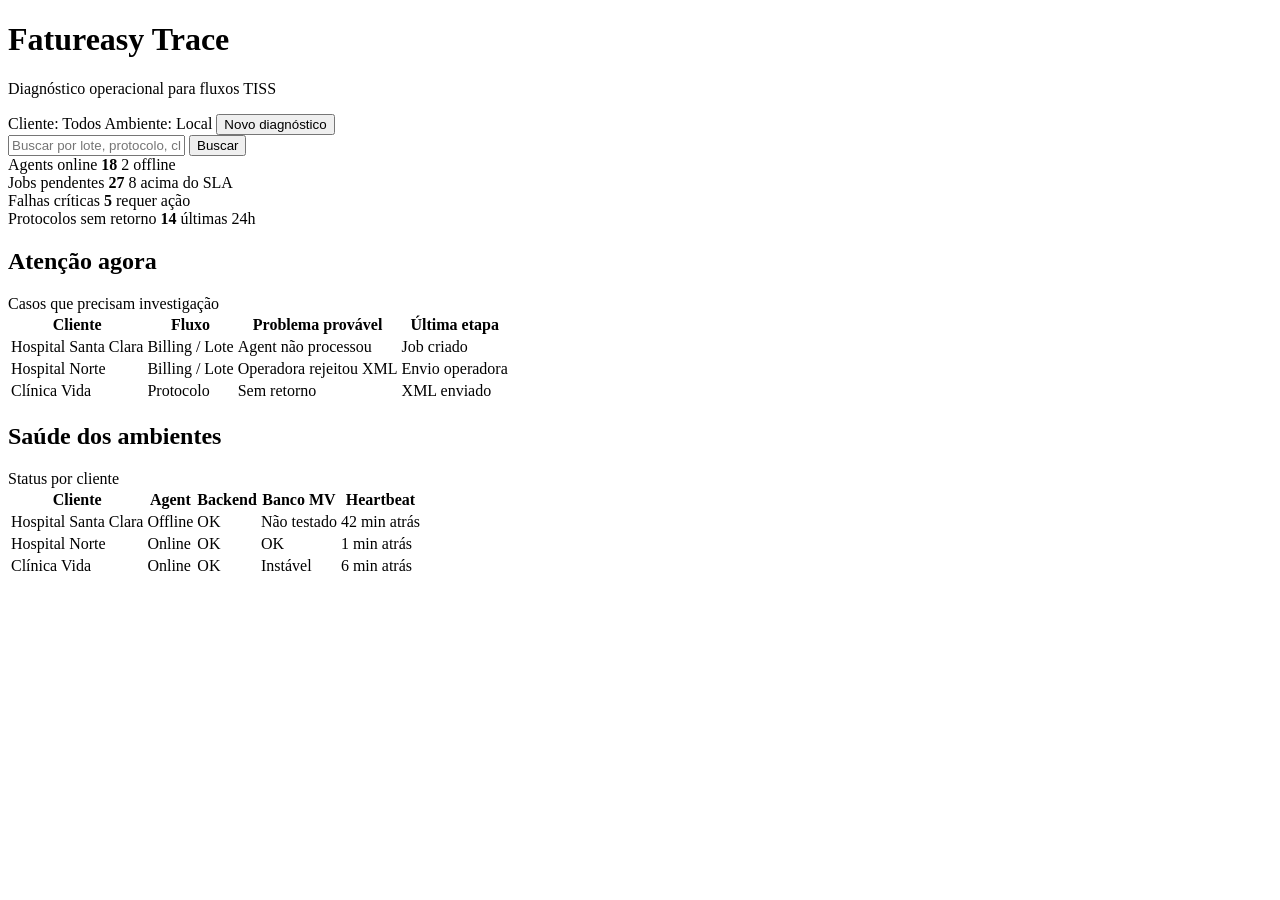
==== trace-app/src/main/resources/templates/home/index.html @ 86fc2527 "feat(app): add initial home dashboard" ====
<!doctype html>
<html lang="pt-BR">
<head>
    <meta charset="UTF-8">
    <title>Fatureasy Trace</title>
    <link rel="stylesheet" href="/css/app.css">
</head>
<body>
<div class="page">
    <header class="header">
        <div class="header-title">
            <h1>Fatureasy Trace</h1>
            <p>Diagnóstico operacional para fluxos TISS</p>
        </div>

        <div class="header-actions">
            <span class="context-pill">Cliente: Todos</span>
            <span class="context-pill">Ambiente: Local</span>
            <button class="primary-button">Novo diagnóstico</button>
        </div>
    </header>

    <main class="content">
        <section class="search-panel">
            <input
                    class="search-input"
                    type="text"
                    placeholder="Buscar por lote, protocolo, cliente, operadora ou job..."
            >
            <button class="primary-button">Buscar</button>
        </section>

        <section class="summary-grid">
            <article class="summary-card">
                <span class="summary-label">Agents online</span>
                <strong class="summary-value">18</strong>
                <span class="summary-note">2 offline</span>
            </article>

            <article class="summary-card">
                <span class="summary-label">Jobs pendentes</span>
                <strong class="summary-value">27</strong>
                <span class="summary-note">8 acima do SLA</span>
            </article>

            <article class="summary-card danger">
                <span class="summary-label">Falhas críticas</span>
                <strong class="summary-value">5</strong>
                <span class="summary-note">requer ação</span>
            </article>

            <article class="summary-card warning">
                <span class="summary-label">Protocolos sem retorno</span>
                <strong class="summary-value">14</strong>
                <span class="summary-note">últimas 24h</span>
            </article>
        </section>

        <section class="dashboard-grid">
            <section class="panel">
                <div class="panel-header">
                    <h2>Atenção agora</h2>
                    <span>Casos que precisam investigação</span>
                </div>

                <table class="data-table">
                    <thead>
                    <tr>
                        <th>Cliente</th>
                        <th>Fluxo</th>
                        <th>Problema provável</th>
                        <th>Última etapa</th>
                    </tr>
                    </thead>
                    <tbody>
                    <tr>
                        <td>Hospital Santa Clara</td>
                        <td>Billing / Lote</td>
                        <td><span class="status danger">Agent não processou</span></td>
                        <td>Job criado</td>
                    </tr>
                    <tr>
                        <td>Hospital Norte</td>
                        <td>Billing / Lote</td>
                        <td><span class="status warning">Operadora rejeitou XML</span></td>
                        <td>Envio operadora</td>
                    </tr>
                    <tr>
                        <td>Clínica Vida</td>
                        <td>Protocolo</td>
                        <td><span class="status neutral">Sem retorno</span></td>
                        <td>XML enviado</td>
                    </tr>
                    </tbody>
                </table>
            </section>

            <section class="panel">
                <div class="panel-header">
                    <h2>Saúde dos ambientes</h2>
                    <span>Status por cliente</span>
                </div>

                <table class="data-table compact">
                    <thead>
                    <tr>
                        <th>Cliente</th>
                        <th>Agent</th>
                        <th>Backend</th>
                        <th>Banco MV</th>
                        <th>Heartbeat</th>
                    </tr>
                    </thead>
                    <tbody>
                    <tr>
                        <td>Hospital Santa Clara</td>
                        <td><span class="status danger">Offline</span></td>
                        <td><span class="status success">OK</span></td>
                        <td><span class="status neutral">Não testado</span></td>
                        <td>42 min atrás</td>
                    </tr>
                    <tr>
                        <td>Hospital Norte</td>
                        <td><span class="status success">Online</span></td>
                        <td><span class="status success">OK</span></td>
                        <td><span class="status success">OK</span></td>
                        <td>1 min atrás</td>
                    </tr>
                    <tr>
                        <td>Clínica Vida</td>
                        <td><span class="status success">Online</span></td>
                        <td><span class="status success">OK</span></td>
                        <td><span class="status warning">Instável</span></td>
                        <td>6 min atrás</td>
                    </tr>
                    </tbody>
                </table>
            </section>
        </section>
    </main>
</div>
</body>
</html>
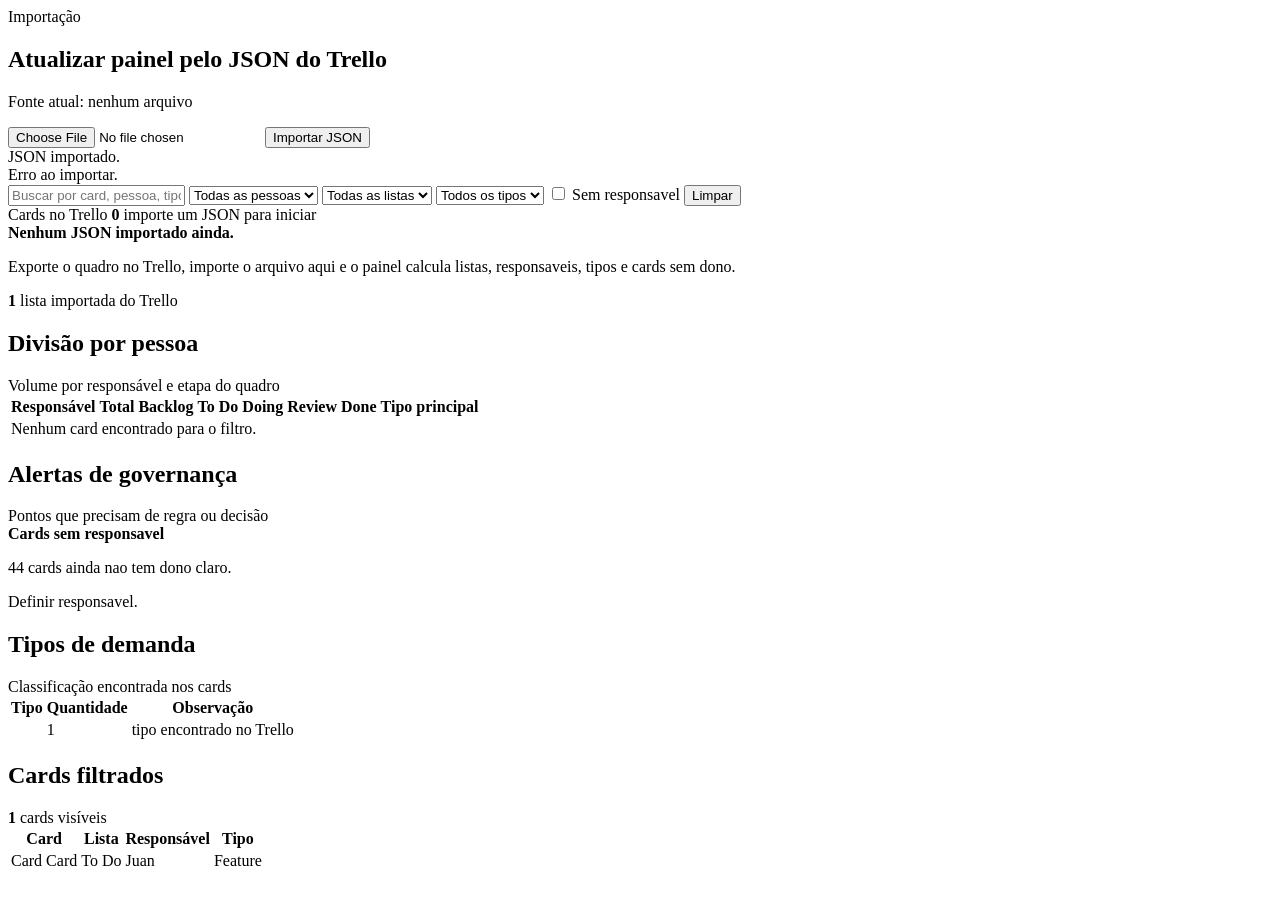
==== commit b52df0f1: "feat(dashboard): add trello json governance panel" ====
--- a/trace-app/src/main/resources/templates/home/index.html
+++ b/trace-app/src/main/resources/templates/home/index.html
@@ -1,143 +1,465 @@
 <!doctype html>
-<html lang="pt-BR">
+<html lang="pt-BR"
+      xmlns:th="http://www.thymeleaf.org"
+      th:replace="~{layout/app :: app('Fatureasy Trace', 'home', ~{::pageStyles}, ~{::content})}">
 <head>
-    <meta charset="UTF-8">
-    <title>Fatureasy Trace</title>
-    <link rel="stylesheet" href="/css/app.css">
+    <th:block th:fragment="pageStyles">
+        <link rel="stylesheet" href="/css/home.css" th:href="@{/css/home.css}">
+    </th:block>
 </head>
 <body>
-<div class="page">
-    <header class="header">
-        <div class="header-title">
-            <h1>Fatureasy Trace</h1>
-            <p>Diagnóstico operacional para fluxos TISS</p>
+<th:block th:fragment="content">
+    <section class="import-panel">
+        <div>
+            <span class="section-kicker">Importa&ccedil;&atilde;o</span>
+            <h2>Atualizar painel pelo JSON do Trello</h2>
+            <p th:text="|Fonte atual: ${dashboard.sourceFile} - ${dashboard.importedAt}|">Fonte atual: nenhum arquivo</p>
         </div>
 
-        <div class="header-actions">
-            <span class="context-pill">Cliente: Todos</span>
-            <span class="context-pill">Ambiente: Local</span>
-            <button class="primary-button">Novo diagnóstico</button>
-        </div>
-    </header>
-
-    <main class="content">
-        <section class="search-panel">
-            <input
-                    class="search-input"
-                    type="text"
-                    placeholder="Buscar por lote, protocolo, cliente, operadora ou job..."
-            >
-            <button class="primary-button">Buscar</button>
+        <form class="import-form" method="post" enctype="multipart/form-data" th:action="@{/dashboard/import}">
+            <input class="file-input" type="file" name="file" accept=".json,application/json" required>
+            <button class="primary-button" type="submit">Importar JSON</button>
+        </form>
+    </section>
+
+    <div class="message success-message" th:if="${importMessage}" th:text="${importMessage}">JSON importado.</div>
+    <div class="message error-message" th:if="${importError}" th:text="${importError}">Erro ao importar.</div>
+
+    <section class="search-panel">
+        <input
+                id="cardSearch"
+                class="search-input"
+                type="text"
+                placeholder="Buscar por card, pessoa, tipo, lista ou etiqueta..."
+        >
+        <select id="personFilter" class="filter-input">
+            <option value="">Todas as pessoas</option>
+            <option th:each="person : ${dashboard.personFilters}" th:value="${person}" th:text="${person}">Juan</option>
+        </select>
+        <select id="listFilter" class="filter-input">
+            <option value="">Todas as listas</option>
+            <option th:each="list : ${dashboard.listFilters}" th:value="${list}" th:text="${list}">To Do</option>
+        </select>
+        <select id="typeFilter" class="filter-input">
+            <option value="">Todos os tipos</option>
+            <option th:each="type : ${dashboard.typeFilters}" th:value="${type}" th:text="${type}">Feature</option>
+        </select>
+        <label class="checkbox-filter">
+            <input id="withoutOwnerFilter" type="checkbox">
+            Sem responsavel
+        </label>
+        <button id="clearFilters" class="secondary-button" type="button">Limpar</button>
+    </section>
+
+    <section class="summary-grid">
+        <article class="summary-card"
+                 th:each="card : ${dashboard.summaryCards}"
+                 th:attr="data-summary=${card.label}"
+                 th:classappend="${card.severity}">
+            <span class="summary-label" th:text="${card.label}">Cards no Trello</span>
+            <strong class="summary-value" th:text="${card.value}">0</strong>
+            <span class="summary-note" th:text="${card.note}">importe um JSON para iniciar</span>
+        </article>
+    </section>
+
+    <section class="empty-state" th:if="${!dashboard.imported}">
+        <strong>Nenhum JSON importado ainda.</strong>
+        <p>Exporte o quadro no Trello, importe o arquivo aqui e o painel calcula listas, responsaveis, tipos e cards sem dono.</p>
+    </section>
+
+    <section id="workflowGrid" class="workflow-grid" th:if="${dashboard.imported}">
+        <article class="workflow-card"
+                 th:each="column : ${dashboard.workflowColumns}"
+                 th:attr="data-list=${column.name}"
+                 th:classappend="${column.severity}">
+            <span class="workflow-title" th:text="${column.name}">To Do</span>
+            <strong th:text="${column.total}">25</strong>
+            <span th:text="${column.note}">selecionado para trabalho</span>
+        </article>
+    </section>
+
+    <section class="dashboard-grid" th:if="${dashboard.imported}">
+        <section class="panel">
+            <div class="panel-header">
+                <h2>Divis&atilde;o por pessoa</h2>
+                <span>Volume por respons&aacute;vel e etapa do quadro</span>
+            </div>
+
+            <table class="data-table">
+                <thead>
+                <tr>
+                    <th>Respons&aacute;vel</th>
+                    <th>Total</th>
+                    <th>Backlog</th>
+                    <th>To Do</th>
+                    <th>Doing</th>
+                    <th>Review</th>
+                    <th>Done</th>
+                    <th>Tipo principal</th>
+                </tr>
+                </thead>
+                <tbody id="personWorkloadBody">
+                <tr th:each="person : ${dashboard.personWorkloads}">
+                    <td th:text="${person.name}">Juan</td>
+                    <td th:text="${person.total}">10</td>
+                    <td th:text="${person.backlog}">2</td>
+                    <td th:text="${person.todo}">2</td>
+                    <td th:text="${person.doing}">1</td>
+                    <td th:text="${person.review}">0</td>
+                    <td th:text="${person.done}">7</td>
+                    <td th:text="${person.mainType}">Feature</td>
+                </tr>
+                </tbody>
+            </table>
         </section>
 
-        <section class="summary-grid">
-            <article class="summary-card">
-                <span class="summary-label">Agents online</span>
-                <strong class="summary-value">18</strong>
-                <span class="summary-note">2 offline</span>
-            </article>
-
-            <article class="summary-card">
-                <span class="summary-label">Jobs pendentes</span>
-                <strong class="summary-value">27</strong>
-                <span class="summary-note">8 acima do SLA</span>
-            </article>
-
-            <article class="summary-card danger">
-                <span class="summary-label">Falhas críticas</span>
-                <strong class="summary-value">5</strong>
-                <span class="summary-note">requer ação</span>
-            </article>
-
-            <article class="summary-card warning">
-                <span class="summary-label">Protocolos sem retorno</span>
-                <strong class="summary-value">14</strong>
-                <span class="summary-note">últimas 24h</span>
-            </article>
+        <section class="panel">
+            <div class="panel-header">
+                <h2>Alertas de governan&ccedil;a</h2>
+                <span>Pontos que precisam de regra ou decis&atilde;o</span>
+            </div>
+
+            <div class="alert-list">
+                <article class="alert-item"
+                         th:each="alert : ${dashboard.governanceAlerts}"
+                         th:classappend="${alert.severity}">
+                    <div>
+                        <strong th:text="${alert.title}">Cards sem responsavel</strong>
+                        <p th:text="${alert.description}">44 cards ainda nao tem dono claro.</p>
+                    </div>
+                    <span th:text="${alert.action}">Definir responsavel.</span>
+                </article>
+            </div>
         </section>
-
-        <section class="dashboard-grid">
-            <section class="panel">
-                <div class="panel-header">
-                    <h2>Atenção agora</h2>
-                    <span>Casos que precisam investigação</span>
-                </div>
-
-                <table class="data-table">
+    </section>
+
+    <section class="dashboard-grid secondary" th:if="${dashboard.imported}">
+        <section class="panel">
+            <div class="panel-header">
+                <h2>Tipos de demanda</h2>
+                <span>Classifica&ccedil;&atilde;o encontrada nos cards</span>
+            </div>
+
+            <table class="data-table compact">
+                <thead>
+                <tr>
+                    <th>Tipo</th>
+                    <th>Quantidade</th>
+                    <th>Observa&ccedil;&atilde;o</th>
+                </tr>
+                </thead>
+                <tbody id="typeCountBody">
+                <tr th:each="type : ${dashboard.cardTypeCounts}">
+                    <td th:text="${type.name}">Feature</td>
+                    <td th:text="${type.total}">208</td>
+                    <td th:text="${type.note}">tipo encontrado no Trello</td>
+                </tr>
+                </tbody>
+            </table>
+        </section>
+
+        <section class="panel">
+            <div class="panel-header">
+                <h2>Cards filtrados</h2>
+                <span><strong id="visibleCards" th:text="${#lists.size(dashboard.cardRows)}">0</strong> cards vis&iacute;veis</span>
+            </div>
+
+            <div class="card-table-wrapper">
+                <table class="data-table compact">
                     <thead>
                     <tr>
-                        <th>Cliente</th>
-                        <th>Fluxo</th>
-                        <th>Problema provável</th>
-                        <th>Última etapa</th>
+                        <th>Card</th>
+                        <th>Lista</th>
+                        <th>Respons&aacute;vel</th>
+                        <th>Tipo</th>
                     </tr>
                     </thead>
                     <tbody>
-                    <tr>
-                        <td>Hospital Santa Clara</td>
-                        <td>Billing / Lote</td>
-                        <td><span class="status danger">Agent não processou</span></td>
-                        <td>Job criado</td>
-                    </tr>
-                    <tr>
-                        <td>Hospital Norte</td>
-                        <td>Billing / Lote</td>
-                        <td><span class="status warning">Operadora rejeitou XML</span></td>
-                        <td>Envio operadora</td>
-                    </tr>
-                    <tr>
-                        <td>Clínica Vida</td>
-                        <td>Protocolo</td>
-                        <td><span class="status neutral">Sem retorno</span></td>
-                        <td>XML enviado</td>
+                    <tr class="card-row"
+                        th:each="card : ${dashboard.cardRows}"
+                        th:attr="data-search=${#strings.toLowerCase(card.name + ' ' + card.members + ' ' + card.type + ' ' + card.listName + ' ' + card.labels)},data-person=${card.members},data-list=${card.listName},data-type=${card.type},data-without-owner=${card.withoutOwner}">
+                        <td>
+                            <a th:if="${!#strings.isEmpty(card.url)}" th:href="${card.url}" th:text="${card.name}" target="_blank">Card</a>
+                            <span th:if="${#strings.isEmpty(card.url)}" th:text="${card.name}">Card</span>
+                        </td>
+                        <td th:text="${card.listName}">To Do</td>
+                        <td th:text="${card.members}">Juan</td>
+                        <td th:text="${card.type}">Feature</td>
                     </tr>
                     </tbody>
                 </table>
-            </section>
-
-            <section class="panel">
-                <div class="panel-header">
-                    <h2>Saúde dos ambientes</h2>
-                    <span>Status por cliente</span>
-                </div>
-
-                <table class="data-table compact">
-                    <thead>
+            </div>
+        </section>
+    </section>
+
+    <script>
+        const searchInput = document.getElementById('cardSearch');
+        const personFilter = document.getElementById('personFilter');
+        const listFilter = document.getElementById('listFilter');
+        const typeFilter = document.getElementById('typeFilter');
+        const withoutOwnerFilter = document.getElementById('withoutOwnerFilter');
+        const clearFilters = document.getElementById('clearFilters');
+        const visibleCards = document.getElementById('visibleCards');
+        const workflowGrid = document.getElementById('workflowGrid');
+        const personWorkloadBody = document.getElementById('personWorkloadBody');
+        const typeCountBody = document.getElementById('typeCountBody');
+        const summaryCards = Array.from(document.querySelectorAll('[data-summary]'));
+        const listOrder = Array.from(document.querySelectorAll('.workflow-card')).map(card => card.dataset.list);
+        const rows = Array.from(document.querySelectorAll('.card-row'));
+
+        function normalize(value) {
+            return (value || '').toLowerCase().normalize('NFD').replace(/[\u0300-\u036f]/g, '');
+        }
+
+        function splitMembers(value) {
+            return (value || '')
+                .split(',')
+                .map(member => member.trim())
+                .filter(member => member.length > 0);
+        }
+
+        function listGroup(listName) {
+            const value = normalize(listName);
+
+            if (value.includes('backlog')) {
+                return 'backlog';
+            }
+
+            if (value.includes('to do') || value.includes('todo')) {
+                return 'todo';
+            }
+
+            if (value.includes('doing')) {
+                return 'doing';
+            }
+
+            if (value.includes('review')) {
+                return 'review';
+            }
+
+            if (value.includes('done')) {
+                return 'done';
+            }
+
+            return 'other';
+        }
+
+        function workflowNote(listName) {
+            const group = listGroup(listName);
+
+            if (group === 'backlog') {
+                return 'entrada ainda nao priorizada';
+            }
+
+            if (group === 'todo') {
+                return 'selecionado para trabalho';
+            }
+
+            if (group === 'doing') {
+                return 'em execucao agora';
+            }
+
+            if (group === 'review') {
+                return 'aguardando validacao';
+            }
+
+            if (group === 'done') {
+                return 'entregas concluidas';
+            }
+
+            return 'lista importada do Trello';
+        }
+
+        function severityForList(listName) {
+            const group = listGroup(listName);
+
+            if (group === 'doing') {
+                return 'warning';
+            }
+
+            if (group === 'done') {
+                return 'success';
+            }
+
+            return 'neutral';
+        }
+
+        function updateSummary(label, value, note, severity) {
+            const card = summaryCards.find(item => item.dataset.summary === label);
+
+            if (!card) {
+                return;
+            }
+
+            card.className = 'summary-card' + (severity ? ' ' + severity : '');
+            card.querySelector('.summary-value').textContent = value;
+            card.querySelector('.summary-note').textContent = note;
+        }
+
+        function renderWorkflow(filteredRows) {
+            if (!workflowGrid) {
+                return;
+            }
+
+            const counts = new Map();
+            filteredRows.forEach(row => counts.set(row.dataset.list, (counts.get(row.dataset.list) || 0) + 1));
+
+            const names = [...listOrder, ...Array.from(counts.keys()).filter(name => !listOrder.includes(name))];
+            workflowGrid.innerHTML = names
+                .filter(name => counts.has(name))
+                .map(name => `
+                    <article class="workflow-card ${severityForList(name)}" data-list="${escapeHtml(name)}">
+                        <span class="workflow-title">${escapeHtml(name)}</span>
+                        <strong>${counts.get(name)}</strong>
+                        <span>${workflowNote(name)}</span>
+                    </article>
+                `)
+                .join('');
+        }
+
+        function renderPeople(filteredRows) {
+            if (!personWorkloadBody) {
+                return;
+            }
+
+            const people = new Map();
+
+            filteredRows.forEach(row => {
+                splitMembers(row.dataset.person).forEach(member => {
+                    if (!people.has(member)) {
+                        people.set(member, { total: 0, backlog: 0, todo: 0, doing: 0, review: 0, done: 0, types: new Map() });
+                    }
+
+                    const person = people.get(member);
+                    const group = listGroup(row.dataset.list);
+                    person.total++;
+                    person.types.set(row.dataset.type, (person.types.get(row.dataset.type) || 0) + 1);
+
+                    if (group !== 'other') {
+                        person[group]++;
+                    }
+                });
+            });
+
+            const rowsHtml = Array.from(people.entries())
+                .sort((left, right) => right[1].total - left[1].total || left[0].localeCompare(right[0]))
+                .map(([name, person]) => `
                     <tr>
-                        <th>Cliente</th>
-                        <th>Agent</th>
-                        <th>Backend</th>
-                        <th>Banco MV</th>
-                        <th>Heartbeat</th>
+                        <td>${escapeHtml(name)}</td>
+                        <td>${person.total}</td>
+                        <td>${person.backlog}</td>
+                        <td>${person.todo}</td>
+                        <td>${person.doing}</td>
+                        <td>${person.review}</td>
+                        <td>${person.done}</td>
+                        <td>${escapeHtml(mainType(person.types))}</td>
                     </tr>
-                    </thead>
-                    <tbody>
+                `)
+                .join('');
+
+            personWorkloadBody.innerHTML = rowsHtml || '<tr><td colspan="8">Nenhum card encontrado para o filtro.</td></tr>';
+        }
+
+        function renderTypes(filteredRows) {
+            if (!typeCountBody) {
+                return;
+            }
+
+            const types = new Map();
+            filteredRows.forEach(row => types.set(row.dataset.type, (types.get(row.dataset.type) || 0) + 1));
+
+            const rowsHtml = Array.from(types.entries())
+                .sort((left, right) => right[1] - left[1] || left[0].localeCompare(right[0]))
+                .map(([type, total]) => `
                     <tr>
-                        <td>Hospital Santa Clara</td>
-                        <td><span class="status danger">Offline</span></td>
-                        <td><span class="status success">OK</span></td>
-                        <td><span class="status neutral">Não testado</span></td>
-                        <td>42 min atrás</td>
+                        <td>${escapeHtml(type)}</td>
+                        <td>${total}</td>
+                        <td>${type === 'Outro' ? 'sem etiqueta de tipo no card' : 'tipo encontrado no Trello'}</td>
                     </tr>
-                    <tr>
-                        <td>Hospital Norte</td>
-                        <td><span class="status success">Online</span></td>
-                        <td><span class="status success">OK</span></td>
-                        <td><span class="status success">OK</span></td>
-                        <td>1 min atrás</td>
-                    </tr>
-                    <tr>
-                        <td>Clínica Vida</td>
-                        <td><span class="status success">Online</span></td>
-                        <td><span class="status success">OK</span></td>
-                        <td><span class="status warning">Instável</span></td>
-                        <td>6 min atrás</td>
-                    </tr>
-                    </tbody>
-                </table>
-            </section>
-        </section>
-    </main>
-</div>
+                `)
+                .join('');
+
+            typeCountBody.innerHTML = rowsHtml || '<tr><td colspan="3">Nenhum tipo encontrado para o filtro.</td></tr>';
+        }
+
+        function mainType(types) {
+            let selected = 'Sem tipo';
+            let selectedTotal = -1;
+
+            types.forEach((total, type) => {
+                if (total > selectedTotal || (total === selectedTotal && type.localeCompare(selected) < 0)) {
+                    selected = type;
+                    selectedTotal = total;
+                }
+            });
+
+            return selected;
+        }
+
+        function escapeHtml(value) {
+            return (value || '').replace(/[&<>"']/g, character => ({
+                '&': '&amp;',
+                '<': '&lt;',
+                '>': '&gt;',
+                '"': '&quot;',
+                "'": '&#039;'
+            }[character]));
+        }
+
+        function applyFilters() {
+            const search = normalize(searchInput.value);
+            const person = personFilter.value;
+            const list = listFilter.value;
+            const type = typeFilter.value;
+            const onlyWithoutOwner = withoutOwnerFilter.checked;
+            let visible = 0;
+            const filteredRows = [];
+
+            rows.forEach(row => {
+                const matchesSearch = !search || normalize(row.dataset.search).includes(search);
+                const matchesPerson = !person || row.dataset.person.includes(person);
+                const matchesList = !list || row.dataset.list === list;
+                const matchesType = !type || row.dataset.type === type;
+                const matchesOwner = !onlyWithoutOwner || row.dataset.withoutOwner === 'true';
+                const show = matchesSearch && matchesPerson && matchesList && matchesType && matchesOwner;
+
+                row.hidden = !show;
+                if (show) {
+                    visible++;
+                    filteredRows.push(row);
+                }
+            });
+
+            if (visibleCards) {
+                visibleCards.textContent = visible;
+            }
+
+            updateSummary('Cards no Trello', visible, 'cards visiveis no filtro', '');
+            updateSummary('Em andamento', filteredRows.filter(row => listGroup(row.dataset.list) === 'doing').length, 'cards em Doing', 'warning');
+            const withoutOwner = filteredRows.filter(row => row.dataset.withoutOwner === 'true').length;
+            updateSummary('Sem responsavel', withoutOwner, 'precisam de triagem', withoutOwner > 0 ? 'danger' : 'success');
+            updateSummary('Entregues', filteredRows.filter(row => listGroup(row.dataset.list) === 'done').length, 'cards em listas Done', 'success');
+            renderWorkflow(filteredRows);
+            renderPeople(filteredRows);
+            renderTypes(filteredRows);
+        }
+
+        [searchInput, personFilter, listFilter, typeFilter, withoutOwnerFilter].forEach(input => {
+            input.addEventListener('input', applyFilters);
+            input.addEventListener('change', applyFilters);
+        });
+
+        clearFilters.addEventListener('click', () => {
+            searchInput.value = '';
+            personFilter.value = '';
+            listFilter.value = '';
+            typeFilter.value = '';
+            withoutOwnerFilter.checked = false;
+            applyFilters();
+        });
+
+        applyFilters();
+    </script>
+</th:block>
 </body>
 </html>
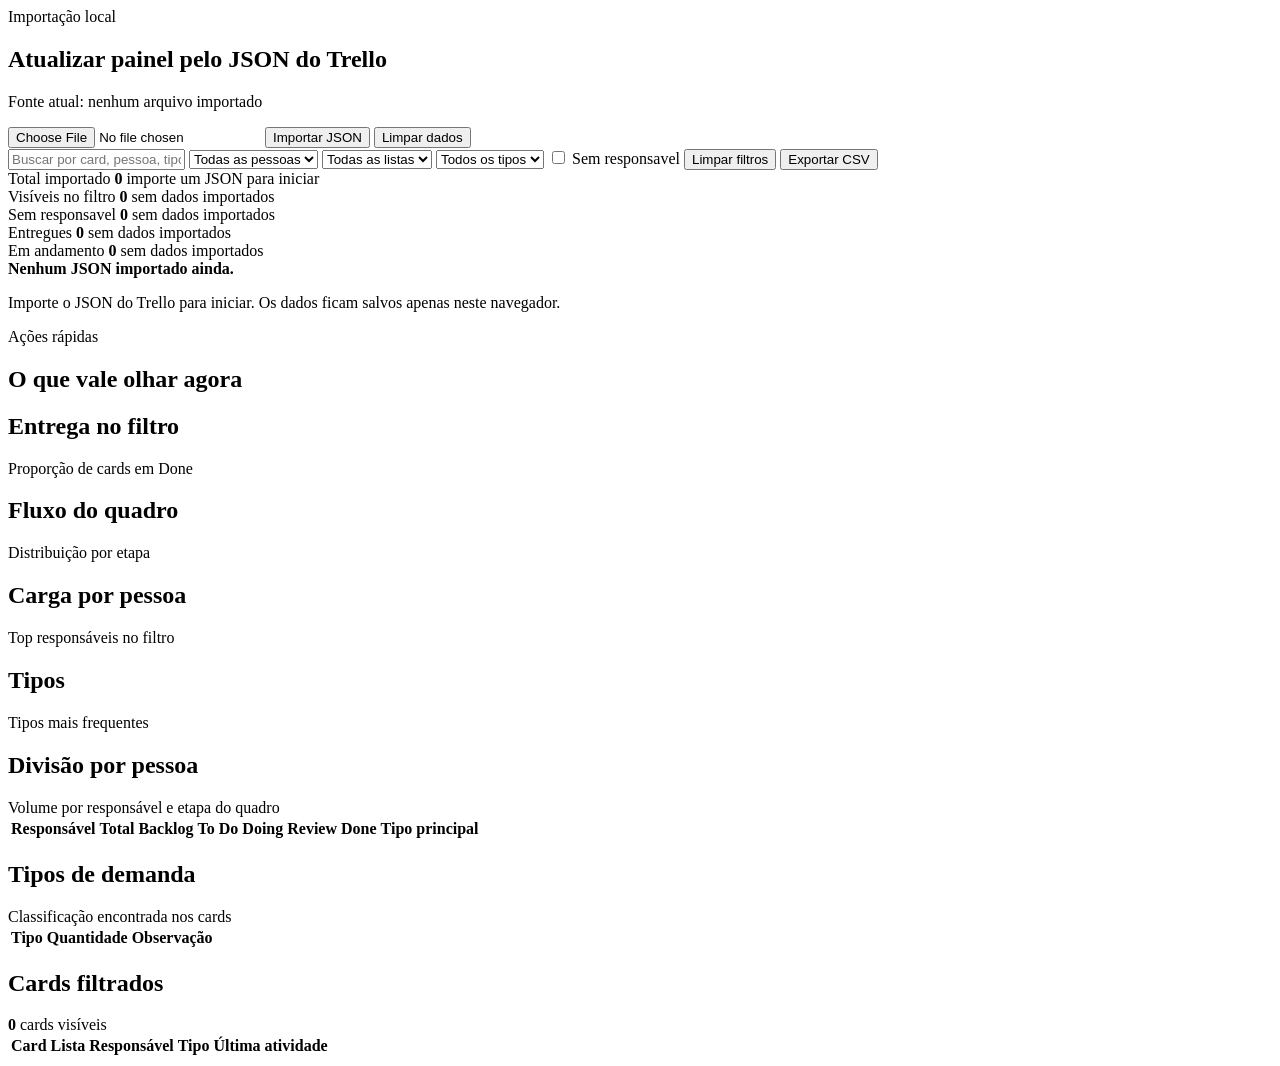
==== commit b9c4d1e4: "feat(dashboard): add Trello governance dashboard" ====
--- a/trace-app/src/main/resources/templates/home/index.html
+++ b/trace-app/src/main/resources/templates/home/index.html
@@ -11,19 +11,19 @@
 <th:block th:fragment="content">
     <section class="import-panel">
         <div>
-            <span class="section-kicker">Importa&ccedil;&atilde;o</span>
+            <span class="section-kicker">Importa&ccedil;&atilde;o local</span>
             <h2>Atualizar painel pelo JSON do Trello</h2>
-            <p th:text="|Fonte atual: ${dashboard.sourceFile} - ${dashboard.importedAt}|">Fonte atual: nenhum arquivo</p>
+            <p id="sourceInfo">Fonte atual: nenhum arquivo importado</p>
         </div>
 
-        <form class="import-form" method="post" enctype="multipart/form-data" th:action="@{/dashboard/import}">
-            <input class="file-input" type="file" name="file" accept=".json,application/json" required>
+        <form id="importForm" class="import-form">
+            <input id="jsonFile" class="file-input" type="file" accept=".json,application/json" required>
             <button class="primary-button" type="submit">Importar JSON</button>
+            <button id="clearData" class="link-button danger-link" type="button">Limpar dados</button>
         </form>
     </section>
 
-    <div class="message success-message" th:if="${importMessage}" th:text="${importMessage}">JSON importado.</div>
-    <div class="message error-message" th:if="${importError}" th:text="${importError}">Erro ao importar.</div>
+    <div id="importMessage" class="message hidden"></div>
 
     <section class="search-panel">
         <input
@@ -34,134 +34,146 @@
         >
         <select id="personFilter" class="filter-input">
             <option value="">Todas as pessoas</option>
-            <option th:each="person : ${dashboard.personFilters}" th:value="${person}" th:text="${person}">Juan</option>
         </select>
         <select id="listFilter" class="filter-input">
             <option value="">Todas as listas</option>
-            <option th:each="list : ${dashboard.listFilters}" th:value="${list}" th:text="${list}">To Do</option>
         </select>
         <select id="typeFilter" class="filter-input">
             <option value="">Todos os tipos</option>
-            <option th:each="type : ${dashboard.typeFilters}" th:value="${type}" th:text="${type}">Feature</option>
         </select>
         <label class="checkbox-filter">
             <input id="withoutOwnerFilter" type="checkbox">
             Sem responsavel
         </label>
-        <button id="clearFilters" class="secondary-button" type="button">Limpar</button>
+        <button id="clearFilters" class="secondary-button" type="button">Limpar filtros</button>
+        <button id="exportCsv" class="secondary-button" type="button">Exportar CSV</button>
     </section>
 
     <section class="summary-grid">
-        <article class="summary-card"
-                 th:each="card : ${dashboard.summaryCards}"
-                 th:attr="data-summary=${card.label}"
-                 th:classappend="${card.severity}">
-            <span class="summary-label" th:text="${card.label}">Cards no Trello</span>
-            <strong class="summary-value" th:text="${card.value}">0</strong>
-            <span class="summary-note" th:text="${card.note}">importe um JSON para iniciar</span>
+        <article class="summary-card" data-summary="Total importado">
+            <span class="summary-label">Total importado</span>
+            <strong class="summary-value">0</strong>
+            <span class="summary-note">importe um JSON para iniciar</span>
+        </article>
+        <article class="summary-card neutral" data-summary="Visiveis no filtro">
+            <span class="summary-label">Vis&iacute;veis no filtro</span>
+            <strong class="summary-value">0</strong>
+            <span class="summary-note">sem dados importados</span>
+        </article>
+        <article class="summary-card neutral" data-summary="Sem responsavel">
+            <span class="summary-label">Sem responsavel</span>
+            <strong class="summary-value">0</strong>
+            <span class="summary-note">sem dados importados</span>
+        </article>
+        <article class="summary-card neutral" data-summary="Entregues">
+            <span class="summary-label">Entregues</span>
+            <strong class="summary-value">0</strong>
+            <span class="summary-note">sem dados importados</span>
+        </article>
+        <article class="summary-card neutral" data-summary="Em andamento">
+            <span class="summary-label">Em andamento</span>
+            <strong class="summary-value">0</strong>
+            <span class="summary-note">sem dados importados</span>
         </article>
     </section>
 
-    <section class="empty-state" th:if="${!dashboard.imported}">
+    <section id="emptyState" class="empty-state">
         <strong>Nenhum JSON importado ainda.</strong>
-        <p>Exporte o quadro no Trello, importe o arquivo aqui e o painel calcula listas, responsaveis, tipos e cards sem dono.</p>
+        <p>Importe o JSON do Trello para iniciar. Os dados ficam salvos apenas neste navegador.</p>
     </section>
 
-    <section id="workflowGrid" class="workflow-grid" th:if="${dashboard.imported}">
-        <article class="workflow-card"
-                 th:each="column : ${dashboard.workflowColumns}"
-                 th:attr="data-list=${column.name}"
-                 th:classappend="${column.severity}">
-            <span class="workflow-title" th:text="${column.name}">To Do</span>
-            <strong th:text="${column.total}">25</strong>
-            <span th:text="${column.note}">selecionado para trabalho</span>
-        </article>
-    </section>
-
-    <section class="dashboard-grid" th:if="${dashboard.imported}">
-        <section class="panel">
-            <div class="panel-header">
-                <h2>Divis&atilde;o por pessoa</h2>
-                <span>Volume por respons&aacute;vel e etapa do quadro</span>
+    <section id="dashboardContent" class="hidden">
+        <section class="action-panel">
+            <div>
+                <span class="section-kicker">A&ccedil;&otilde;es r&aacute;pidas</span>
+                <h2>O que vale olhar agora</h2>
             </div>
-
-            <table class="data-table">
-                <thead>
-                <tr>
-                    <th>Respons&aacute;vel</th>
-                    <th>Total</th>
-                    <th>Backlog</th>
-                    <th>To Do</th>
-                    <th>Doing</th>
-                    <th>Review</th>
-                    <th>Done</th>
-                    <th>Tipo principal</th>
-                </tr>
-                </thead>
-                <tbody id="personWorkloadBody">
-                <tr th:each="person : ${dashboard.personWorkloads}">
-                    <td th:text="${person.name}">Juan</td>
-                    <td th:text="${person.total}">10</td>
-                    <td th:text="${person.backlog}">2</td>
-                    <td th:text="${person.todo}">2</td>
-                    <td th:text="${person.doing}">1</td>
-                    <td th:text="${person.review}">0</td>
-                    <td th:text="${person.done}">7</td>
-                    <td th:text="${person.mainType}">Feature</td>
-                </tr>
-                </tbody>
-            </table>
+            <div id="actionList" class="quick-action-list"></div>
         </section>
 
-        <section class="panel">
-            <div class="panel-header">
-                <h2>Alertas de governan&ccedil;a</h2>
-                <span>Pontos que precisam de regra ou decis&atilde;o</span>
-            </div>
+        <section id="workflowGrid" class="workflow-grid"></section>
 
-            <div class="alert-list">
-                <article class="alert-item"
-                         th:each="alert : ${dashboard.governanceAlerts}"
-                         th:classappend="${alert.severity}">
-                    <div>
-                        <strong th:text="${alert.title}">Cards sem responsavel</strong>
-                        <p th:text="${alert.description}">44 cards ainda nao tem dono claro.</p>
-                    </div>
-                    <span th:text="${alert.action}">Definir responsavel.</span>
-                </article>
-            </div>
-        </section>
-    </section>
+        <section class="visual-dashboard">
+            <section class="panel chart-panel">
+                <div class="panel-header">
+                    <h2>Entrega no filtro</h2>
+                    <span>Propor&ccedil;&atilde;o de cards em Done</span>
+                </div>
+                <div id="deliveryGauge" class="gauge-area"></div>
+            </section>
 
-    <section class="dashboard-grid secondary" th:if="${dashboard.imported}">
-        <section class="panel">
-            <div class="panel-header">
-                <h2>Tipos de demanda</h2>
-                <span>Classifica&ccedil;&atilde;o encontrada nos cards</span>
-            </div>
+            <section class="panel chart-panel">
+                <div class="panel-header">
+                    <h2>Fluxo do quadro</h2>
+                    <span>Distribui&ccedil;&atilde;o por etapa</span>
+                </div>
+                <div id="stageChart" class="bar-chart"></div>
+            </section>
 
-            <table class="data-table compact">
-                <thead>
-                <tr>
-                    <th>Tipo</th>
-                    <th>Quantidade</th>
-                    <th>Observa&ccedil;&atilde;o</th>
-                </tr>
-                </thead>
-                <tbody id="typeCountBody">
-                <tr th:each="type : ${dashboard.cardTypeCounts}">
-                    <td th:text="${type.name}">Feature</td>
-                    <td th:text="${type.total}">208</td>
-                    <td th:text="${type.note}">tipo encontrado no Trello</td>
-                </tr>
-                </tbody>
-            </table>
+            <section class="panel chart-panel">
+                <div class="panel-header">
+                    <h2>Carga por pessoa</h2>
+                    <span>Top respons&aacute;veis no filtro</span>
+                </div>
+                <div id="peopleChart" class="bar-chart"></div>
+            </section>
+
+            <section class="panel chart-panel">
+                <div class="panel-header">
+                    <h2>Tipos</h2>
+                    <span>Tipos mais frequentes</span>
+                </div>
+                <div id="typeChart" class="type-chart"></div>
+            </section>
         </section>
 
-        <section class="panel">
+        <section class="dashboard-grid">
+            <section class="panel">
+                <div class="panel-header">
+                    <h2>Divis&atilde;o por pessoa</h2>
+                    <span>Volume por respons&aacute;vel e etapa do quadro</span>
+                </div>
+
+                <table class="data-table">
+                    <thead>
+                    <tr>
+                        <th>Respons&aacute;vel</th>
+                        <th>Total</th>
+                        <th>Backlog</th>
+                        <th>To Do</th>
+                        <th>Doing</th>
+                        <th>Review</th>
+                        <th>Done</th>
+                        <th>Tipo principal</th>
+                    </tr>
+                    </thead>
+                    <tbody id="personWorkloadBody"></tbody>
+                </table>
+            </section>
+
+            <section class="panel">
+                <div class="panel-header">
+                    <h2>Tipos de demanda</h2>
+                    <span>Classifica&ccedil;&atilde;o encontrada nos cards</span>
+                </div>
+
+                <table class="data-table compact">
+                    <thead>
+                    <tr>
+                        <th>Tipo</th>
+                        <th>Quantidade</th>
+                        <th>Observa&ccedil;&atilde;o</th>
+                    </tr>
+                    </thead>
+                    <tbody id="typeCountBody"></tbody>
+                </table>
+            </section>
+        </section>
+
+        <section class="panel cards-panel">
             <div class="panel-header">
                 <h2>Cards filtrados</h2>
-                <span><strong id="visibleCards" th:text="${#lists.size(dashboard.cardRows)}">0</strong> cards vis&iacute;veis</span>
+                <span><strong id="visibleCards">0</strong> cards vis&iacute;veis</span>
             </div>
 
             <div class="card-table-wrapper">
@@ -172,294 +184,16 @@
                         <th>Lista</th>
                         <th>Respons&aacute;vel</th>
                         <th>Tipo</th>
+                        <th>&Uacute;ltima atividade</th>
                     </tr>
                     </thead>
-                    <tbody>
-                    <tr class="card-row"
-                        th:each="card : ${dashboard.cardRows}"
-                        th:attr="data-search=${#strings.toLowerCase(card.name + ' ' + card.members + ' ' + card.type + ' ' + card.listName + ' ' + card.labels)},data-person=${card.members},data-list=${card.listName},data-type=${card.type},data-without-owner=${card.withoutOwner}">
-                        <td>
-                            <a th:if="${!#strings.isEmpty(card.url)}" th:href="${card.url}" th:text="${card.name}" target="_blank">Card</a>
-                            <span th:if="${#strings.isEmpty(card.url)}" th:text="${card.name}">Card</span>
-                        </td>
-                        <td th:text="${card.listName}">To Do</td>
-                        <td th:text="${card.members}">Juan</td>
-                        <td th:text="${card.type}">Feature</td>
-                    </tr>
-                    </tbody>
+                    <tbody id="cardRowsBody"></tbody>
                 </table>
             </div>
         </section>
     </section>
 
-    <script>
-        const searchInput = document.getElementById('cardSearch');
-        const personFilter = document.getElementById('personFilter');
-        const listFilter = document.getElementById('listFilter');
-        const typeFilter = document.getElementById('typeFilter');
-        const withoutOwnerFilter = document.getElementById('withoutOwnerFilter');
-        const clearFilters = document.getElementById('clearFilters');
-        const visibleCards = document.getElementById('visibleCards');
-        const workflowGrid = document.getElementById('workflowGrid');
-        const personWorkloadBody = document.getElementById('personWorkloadBody');
-        const typeCountBody = document.getElementById('typeCountBody');
-        const summaryCards = Array.from(document.querySelectorAll('[data-summary]'));
-        const listOrder = Array.from(document.querySelectorAll('.workflow-card')).map(card => card.dataset.list);
-        const rows = Array.from(document.querySelectorAll('.card-row'));
-
-        function normalize(value) {
-            return (value || '').toLowerCase().normalize('NFD').replace(/[\u0300-\u036f]/g, '');
-        }
-
-        function splitMembers(value) {
-            return (value || '')
-                .split(',')
-                .map(member => member.trim())
-                .filter(member => member.length > 0);
-        }
-
-        function listGroup(listName) {
-            const value = normalize(listName);
-
-            if (value.includes('backlog')) {
-                return 'backlog';
-            }
-
-            if (value.includes('to do') || value.includes('todo')) {
-                return 'todo';
-            }
-
-            if (value.includes('doing')) {
-                return 'doing';
-            }
-
-            if (value.includes('review')) {
-                return 'review';
-            }
-
-            if (value.includes('done')) {
-                return 'done';
-            }
-
-            return 'other';
-        }
-
-        function workflowNote(listName) {
-            const group = listGroup(listName);
-
-            if (group === 'backlog') {
-                return 'entrada ainda nao priorizada';
-            }
-
-            if (group === 'todo') {
-                return 'selecionado para trabalho';
-            }
-
-            if (group === 'doing') {
-                return 'em execucao agora';
-            }
-
-            if (group === 'review') {
-                return 'aguardando validacao';
-            }
-
-            if (group === 'done') {
-                return 'entregas concluidas';
-            }
-
-            return 'lista importada do Trello';
-        }
-
-        function severityForList(listName) {
-            const group = listGroup(listName);
-
-            if (group === 'doing') {
-                return 'warning';
-            }
-
-            if (group === 'done') {
-                return 'success';
-            }
-
-            return 'neutral';
-        }
-
-        function updateSummary(label, value, note, severity) {
-            const card = summaryCards.find(item => item.dataset.summary === label);
-
-            if (!card) {
-                return;
-            }
-
-            card.className = 'summary-card' + (severity ? ' ' + severity : '');
-            card.querySelector('.summary-value').textContent = value;
-            card.querySelector('.summary-note').textContent = note;
-        }
-
-        function renderWorkflow(filteredRows) {
-            if (!workflowGrid) {
-                return;
-            }
-
-            const counts = new Map();
-            filteredRows.forEach(row => counts.set(row.dataset.list, (counts.get(row.dataset.list) || 0) + 1));
-
-            const names = [...listOrder, ...Array.from(counts.keys()).filter(name => !listOrder.includes(name))];
-            workflowGrid.innerHTML = names
-                .filter(name => counts.has(name))
-                .map(name => `
-                    <article class="workflow-card ${severityForList(name)}" data-list="${escapeHtml(name)}">
-                        <span class="workflow-title">${escapeHtml(name)}</span>
-                        <strong>${counts.get(name)}</strong>
-                        <span>${workflowNote(name)}</span>
-                    </article>
-                `)
-                .join('');
-        }
-
-        function renderPeople(filteredRows) {
-            if (!personWorkloadBody) {
-                return;
-            }
-
-            const people = new Map();
-
-            filteredRows.forEach(row => {
-                splitMembers(row.dataset.person).forEach(member => {
-                    if (!people.has(member)) {
-                        people.set(member, { total: 0, backlog: 0, todo: 0, doing: 0, review: 0, done: 0, types: new Map() });
-                    }
-
-                    const person = people.get(member);
-                    const group = listGroup(row.dataset.list);
-                    person.total++;
-                    person.types.set(row.dataset.type, (person.types.get(row.dataset.type) || 0) + 1);
-
-                    if (group !== 'other') {
-                        person[group]++;
-                    }
-                });
-            });
-
-            const rowsHtml = Array.from(people.entries())
-                .sort((left, right) => right[1].total - left[1].total || left[0].localeCompare(right[0]))
-                .map(([name, person]) => `
-                    <tr>
-                        <td>${escapeHtml(name)}</td>
-                        <td>${person.total}</td>
-                        <td>${person.backlog}</td>
-                        <td>${person.todo}</td>
-                        <td>${person.doing}</td>
-                        <td>${person.review}</td>
-                        <td>${person.done}</td>
-                        <td>${escapeHtml(mainType(person.types))}</td>
-                    </tr>
-                `)
-                .join('');
-
-            personWorkloadBody.innerHTML = rowsHtml || '<tr><td colspan="8">Nenhum card encontrado para o filtro.</td></tr>';
-        }
-
-        function renderTypes(filteredRows) {
-            if (!typeCountBody) {
-                return;
-            }
-
-            const types = new Map();
-            filteredRows.forEach(row => types.set(row.dataset.type, (types.get(row.dataset.type) || 0) + 1));
-
-            const rowsHtml = Array.from(types.entries())
-                .sort((left, right) => right[1] - left[1] || left[0].localeCompare(right[0]))
-                .map(([type, total]) => `
-                    <tr>
-                        <td>${escapeHtml(type)}</td>
-                        <td>${total}</td>
-                        <td>${type === 'Outro' ? 'sem etiqueta de tipo no card' : 'tipo encontrado no Trello'}</td>
-                    </tr>
-                `)
-                .join('');
-
-            typeCountBody.innerHTML = rowsHtml || '<tr><td colspan="3">Nenhum tipo encontrado para o filtro.</td></tr>';
-        }
-
-        function mainType(types) {
-            let selected = 'Sem tipo';
-            let selectedTotal = -1;
-
-            types.forEach((total, type) => {
-                if (total > selectedTotal || (total === selectedTotal && type.localeCompare(selected) < 0)) {
-                    selected = type;
-                    selectedTotal = total;
-                }
-            });
-
-            return selected;
-        }
-
-        function escapeHtml(value) {
-            return (value || '').replace(/[&<>"']/g, character => ({
-                '&': '&amp;',
-                '<': '&lt;',
-                '>': '&gt;',
-                '"': '&quot;',
-                "'": '&#039;'
-            }[character]));
-        }
-
-        function applyFilters() {
-            const search = normalize(searchInput.value);
-            const person = personFilter.value;
-            const list = listFilter.value;
-            const type = typeFilter.value;
-            const onlyWithoutOwner = withoutOwnerFilter.checked;
-            let visible = 0;
-            const filteredRows = [];
-
-            rows.forEach(row => {
-                const matchesSearch = !search || normalize(row.dataset.search).includes(search);
-                const matchesPerson = !person || row.dataset.person.includes(person);
-                const matchesList = !list || row.dataset.list === list;
-                const matchesType = !type || row.dataset.type === type;
-                const matchesOwner = !onlyWithoutOwner || row.dataset.withoutOwner === 'true';
-                const show = matchesSearch && matchesPerson && matchesList && matchesType && matchesOwner;
-
-                row.hidden = !show;
-                if (show) {
-                    visible++;
-                    filteredRows.push(row);
-                }
-            });
-
-            if (visibleCards) {
-                visibleCards.textContent = visible;
-            }
-
-            updateSummary('Cards no Trello', visible, 'cards visiveis no filtro', '');
-            updateSummary('Em andamento', filteredRows.filter(row => listGroup(row.dataset.list) === 'doing').length, 'cards em Doing', 'warning');
-            const withoutOwner = filteredRows.filter(row => row.dataset.withoutOwner === 'true').length;
-            updateSummary('Sem responsavel', withoutOwner, 'precisam de triagem', withoutOwner > 0 ? 'danger' : 'success');
-            updateSummary('Entregues', filteredRows.filter(row => listGroup(row.dataset.list) === 'done').length, 'cards em listas Done', 'success');
-            renderWorkflow(filteredRows);
-            renderPeople(filteredRows);
-            renderTypes(filteredRows);
-        }
-
-        [searchInput, personFilter, listFilter, typeFilter, withoutOwnerFilter].forEach(input => {
-            input.addEventListener('input', applyFilters);
-            input.addEventListener('change', applyFilters);
-        });
-
-        clearFilters.addEventListener('click', () => {
-            searchInput.value = '';
-            personFilter.value = '';
-            listFilter.value = '';
-            typeFilter.value = '';
-            withoutOwnerFilter.checked = false;
-            applyFilters();
-        });
-
-        applyFilters();
-    </script>
+    <script src="/js/home-dashboard.js" th:src="@{/js/home-dashboard.js}" defer></script>
 </th:block>
 </body>
 </html>
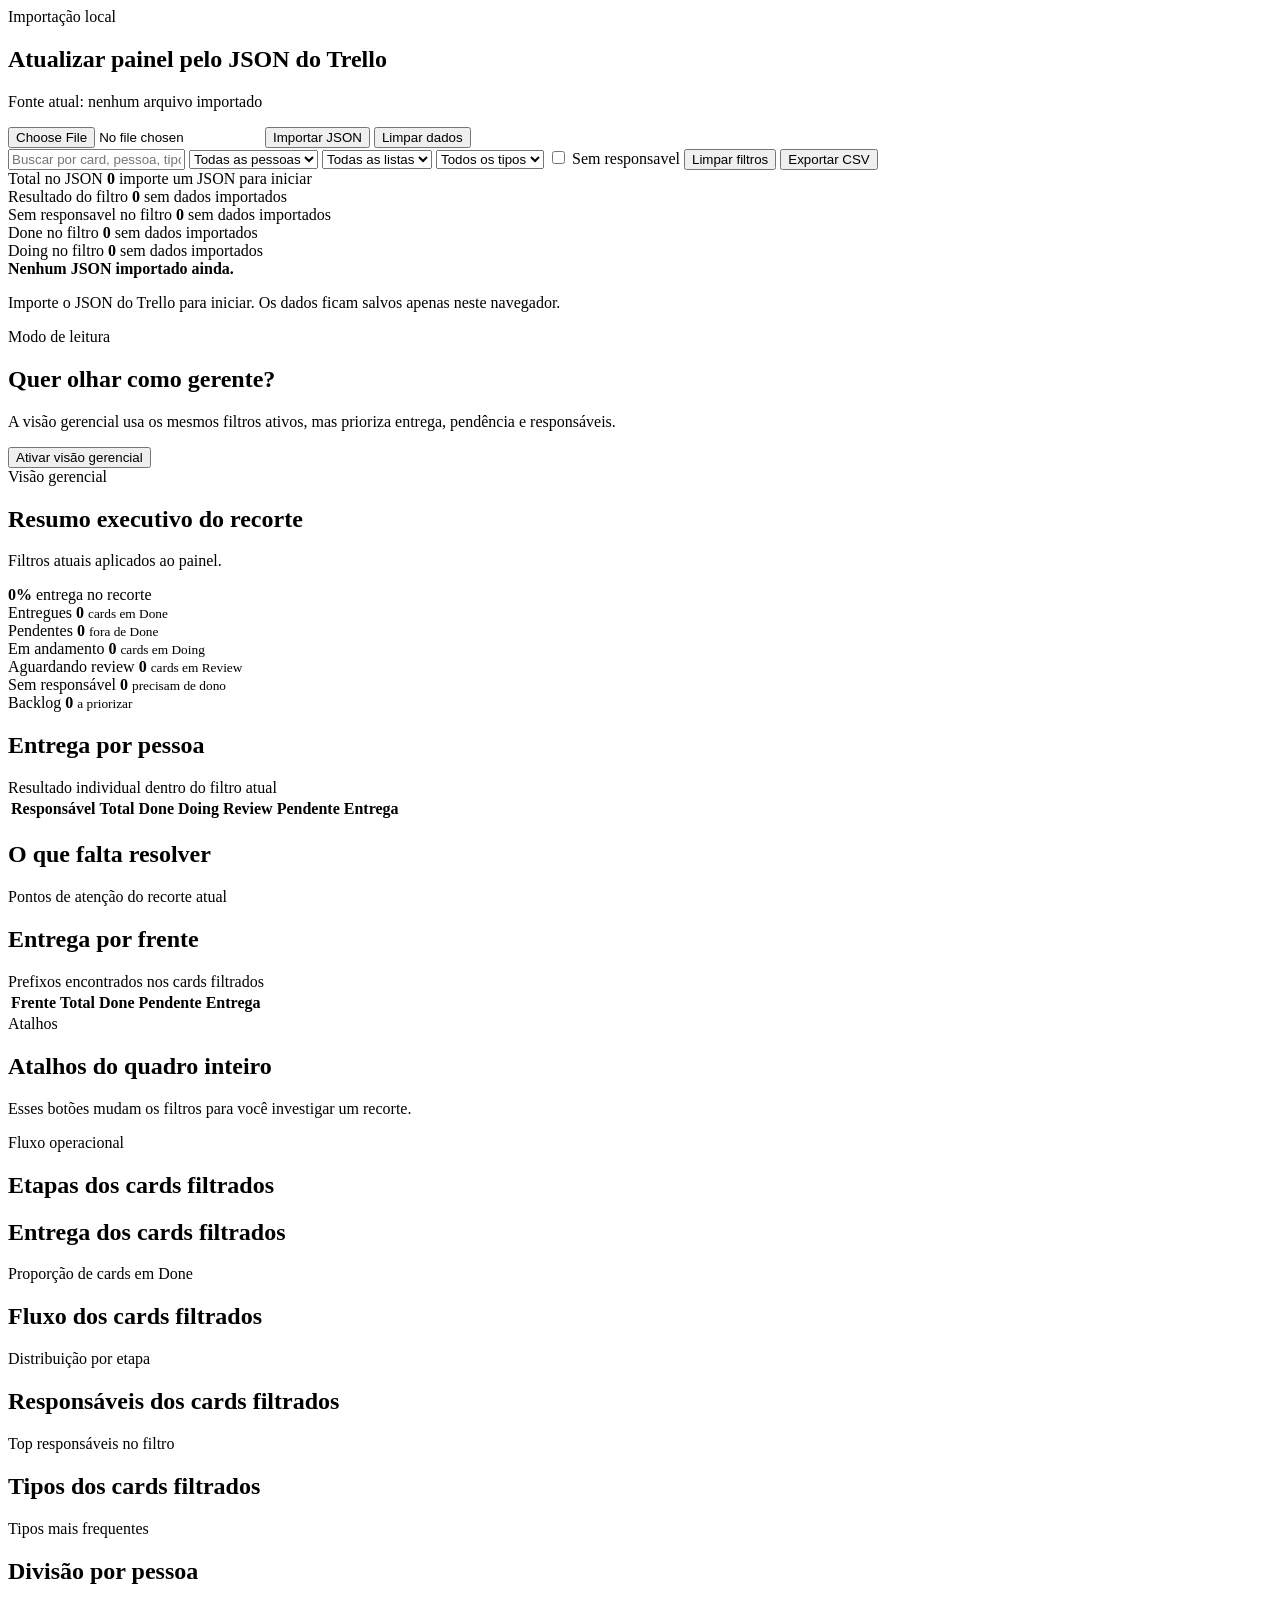
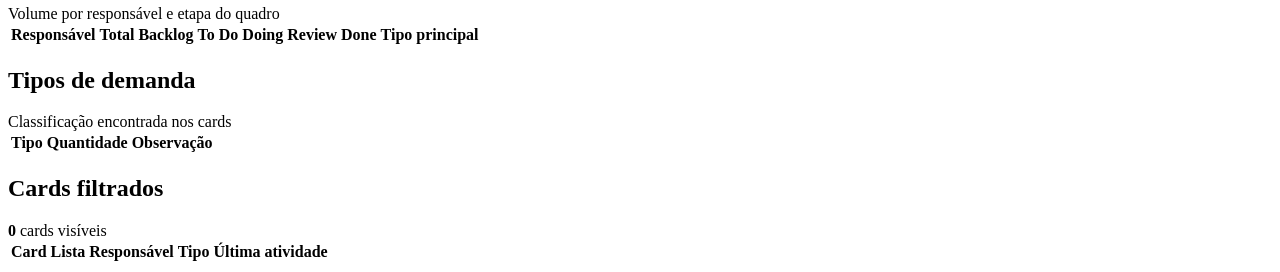
==== commit f3afaf10: "feat(dashboard): add manager view and local runner" ====
--- a/trace-app/src/main/resources/templates/home/index.html
+++ b/trace-app/src/main/resources/templates/home/index.html
@@ -50,28 +50,28 @@
     </section>
 
     <section class="summary-grid">
-        <article class="summary-card" data-summary="Total importado">
-            <span class="summary-label">Total importado</span>
+        <article class="summary-card" data-summary="Total no JSON">
+            <span class="summary-label">Total no JSON</span>
             <strong class="summary-value">0</strong>
             <span class="summary-note">importe um JSON para iniciar</span>
         </article>
-        <article class="summary-card neutral" data-summary="Visiveis no filtro">
-            <span class="summary-label">Vis&iacute;veis no filtro</span>
+        <article class="summary-card neutral" data-summary="Resultado do filtro">
+            <span class="summary-label">Resultado do filtro</span>
             <strong class="summary-value">0</strong>
             <span class="summary-note">sem dados importados</span>
         </article>
-        <article class="summary-card neutral" data-summary="Sem responsavel">
-            <span class="summary-label">Sem responsavel</span>
+        <article class="summary-card neutral" data-summary="Sem responsavel no filtro">
+            <span class="summary-label">Sem responsavel no filtro</span>
             <strong class="summary-value">0</strong>
             <span class="summary-note">sem dados importados</span>
         </article>
-        <article class="summary-card neutral" data-summary="Entregues">
-            <span class="summary-label">Entregues</span>
+        <article class="summary-card neutral" data-summary="Done no filtro">
+            <span class="summary-label">Done no filtro</span>
             <strong class="summary-value">0</strong>
             <span class="summary-note">sem dados importados</span>
         </article>
-        <article class="summary-card neutral" data-summary="Em andamento">
-            <span class="summary-label">Em andamento</span>
+        <article class="summary-card neutral" data-summary="Doing no filtro">
+            <span class="summary-label">Doing no filtro</span>
             <strong class="summary-value">0</strong>
             <span class="summary-note">sem dados importados</span>
         </article>
@@ -83,113 +83,230 @@
     </section>
 
     <section id="dashboardContent" class="hidden">
-        <section class="action-panel">
+        <section class="manager-toggle-panel">
             <div>
-                <span class="section-kicker">A&ccedil;&otilde;es r&aacute;pidas</span>
-                <h2>O que vale olhar agora</h2>
+                <span class="section-kicker">Modo de leitura</span>
+                <h2>Quer olhar como gerente?</h2>
+                <p>A vis&atilde;o gerencial usa os mesmos filtros ativos, mas prioriza entrega, pend&ecirc;ncia e respons&aacute;veis.</p>
             </div>
-            <div id="actionList" class="quick-action-list"></div>
+            <button id="managerViewToggle" class="manager-button" type="button">Ativar vis&atilde;o gerencial</button>
         </section>
 
-        <section id="workflowGrid" class="workflow-grid"></section>
-
-        <section class="visual-dashboard">
-            <section class="panel chart-panel">
+        <section id="managerView" class="manager-view hidden">
+            <section class="manager-hero">
+                <div>
+                    <span class="section-kicker">Vis&atilde;o gerencial</span>
+                    <h2>Resumo executivo do recorte</h2>
+                    <p id="managerScope">Filtros atuais aplicados ao painel.</p>
+                </div>
+                <div class="manager-score">
+                    <strong id="managerDeliveryPercent">0%</strong>
+                    <span>entrega no recorte</span>
+                </div>
+            </section>
+
+            <section class="manager-kpi-grid">
+                <article class="manager-kpi success">
+                    <span>Entregues</span>
+                    <strong id="managerDone">0</strong>
+                    <small id="managerDoneNote">cards em Done</small>
+                </article>
+                <article class="manager-kpi danger">
+                    <span>Pendentes</span>
+                    <strong id="managerPending">0</strong>
+                    <small>fora de Done</small>
+                </article>
+                <article class="manager-kpi warning">
+                    <span>Em andamento</span>
+                    <strong id="managerDoing">0</strong>
+                    <small>cards em Doing</small>
+                </article>
+                <article class="manager-kpi neutral">
+                    <span>Aguardando review</span>
+                    <strong id="managerReview">0</strong>
+                    <small>cards em Review</small>
+                </article>
+                <article class="manager-kpi danger">
+                    <span>Sem respons&aacute;vel</span>
+                    <strong id="managerWithoutOwner">0</strong>
+                    <small>precisam de dono</small>
+                </article>
+                <article class="manager-kpi neutral">
+                    <span>Backlog</span>
+                    <strong id="managerBacklog">0</strong>
+                    <small>a priorizar</small>
+                </article>
+            </section>
+
+            <section class="dashboard-grid manager-grid">
+                <section class="panel">
+                    <div class="panel-header">
+                        <h2>Entrega por pessoa</h2>
+                        <span>Resultado individual dentro do filtro atual</span>
+                    </div>
+
+                    <table class="data-table compact">
+                        <thead>
+                        <tr>
+                            <th>Respons&aacute;vel</th>
+                            <th>Total</th>
+                            <th>Done</th>
+                            <th>Doing</th>
+                            <th>Review</th>
+                            <th>Pendente</th>
+                            <th>Entrega</th>
+                        </tr>
+                        </thead>
+                        <tbody id="managerPeopleBody"></tbody>
+                    </table>
+                </section>
+
+                <section class="panel">
+                    <div class="panel-header">
+                        <h2>O que falta resolver</h2>
+                        <span>Pontos de aten&ccedil;&atilde;o do recorte atual</span>
+                    </div>
+
+                    <div id="managerActionList" class="manager-action-list"></div>
+                </section>
+            </section>
+
+            <section class="panel manager-front-panel">
                 <div class="panel-header">
-                    <h2>Entrega no filtro</h2>
-                    <span>Propor&ccedil;&atilde;o de cards em Done</span>
-                </div>
-                <div id="deliveryGauge" class="gauge-area"></div>
-            </section>
-
-            <section class="panel chart-panel">
-                <div class="panel-header">
-                    <h2>Fluxo do quadro</h2>
-                    <span>Distribui&ccedil;&atilde;o por etapa</span>
-                </div>
-                <div id="stageChart" class="bar-chart"></div>
-            </section>
-
-            <section class="panel chart-panel">
-                <div class="panel-header">
-                    <h2>Carga por pessoa</h2>
-                    <span>Top respons&aacute;veis no filtro</span>
-                </div>
-                <div id="peopleChart" class="bar-chart"></div>
-            </section>
-
-            <section class="panel chart-panel">
-                <div class="panel-header">
-                    <h2>Tipos</h2>
-                    <span>Tipos mais frequentes</span>
-                </div>
-                <div id="typeChart" class="type-chart"></div>
-            </section>
-        </section>
-
-        <section class="dashboard-grid">
-            <section class="panel">
-                <div class="panel-header">
-                    <h2>Divis&atilde;o por pessoa</h2>
-                    <span>Volume por respons&aacute;vel e etapa do quadro</span>
-                </div>
-
-                <table class="data-table">
-                    <thead>
-                    <tr>
-                        <th>Respons&aacute;vel</th>
-                        <th>Total</th>
-                        <th>Backlog</th>
-                        <th>To Do</th>
-                        <th>Doing</th>
-                        <th>Review</th>
-                        <th>Done</th>
-                        <th>Tipo principal</th>
-                    </tr>
-                    </thead>
-                    <tbody id="personWorkloadBody"></tbody>
-                </table>
-            </section>
-
-            <section class="panel">
-                <div class="panel-header">
-                    <h2>Tipos de demanda</h2>
-                    <span>Classifica&ccedil;&atilde;o encontrada nos cards</span>
+                    <h2>Entrega por frente</h2>
+                    <span>Prefixos encontrados nos cards filtrados</span>
                 </div>
 
                 <table class="data-table compact">
                     <thead>
                     <tr>
-                        <th>Tipo</th>
-                        <th>Quantidade</th>
-                        <th>Observa&ccedil;&atilde;o</th>
+                        <th>Frente</th>
+                        <th>Total</th>
+                        <th>Done</th>
+                        <th>Pendente</th>
+                        <th>Entrega</th>
                     </tr>
                     </thead>
-                    <tbody id="typeCountBody"></tbody>
+                    <tbody id="managerFrontBody"></tbody>
                 </table>
             </section>
         </section>
 
-        <section class="panel cards-panel">
-            <div class="panel-header">
-                <h2>Cards filtrados</h2>
-                <span><strong id="visibleCards">0</strong> cards vis&iacute;veis</span>
-            </div>
-
-            <div class="card-table-wrapper">
-                <table class="data-table compact">
-                    <thead>
-                    <tr>
-                        <th>Card</th>
-                        <th>Lista</th>
-                        <th>Respons&aacute;vel</th>
-                        <th>Tipo</th>
-                        <th>&Uacute;ltima atividade</th>
-                    </tr>
-                    </thead>
-                    <tbody id="cardRowsBody"></tbody>
-                </table>
-            </div>
+        <section id="operationalView">
+            <section class="action-panel">
+                <div>
+                    <span class="section-kicker">Atalhos</span>
+                    <h2>Atalhos do quadro inteiro</h2>
+                    <p>Esses bot&otilde;es mudam os filtros para voc&ecirc; investigar um recorte.</p>
+                </div>
+                <div id="actionList" class="quick-action-list"></div>
+            </section>
+
+            <section class="section-heading">
+                <span class="section-kicker">Fluxo operacional</span>
+                <h2>Etapas dos cards filtrados</h2>
+            </section>
+
+            <section id="workflowGrid" class="workflow-grid"></section>
+
+            <section class="visual-dashboard">
+                <section class="panel chart-panel">
+                    <div class="panel-header">
+                        <h2>Entrega dos cards filtrados</h2>
+                        <span>Propor&ccedil;&atilde;o de cards em Done</span>
+                    </div>
+                    <div id="deliveryGauge" class="gauge-area"></div>
+                </section>
+
+                <section class="panel chart-panel">
+                    <div class="panel-header">
+                        <h2>Fluxo dos cards filtrados</h2>
+                        <span>Distribui&ccedil;&atilde;o por etapa</span>
+                    </div>
+                    <div id="stageChart" class="bar-chart"></div>
+                </section>
+
+                <section class="panel chart-panel">
+                    <div class="panel-header">
+                        <h2>Respons&aacute;veis dos cards filtrados</h2>
+                        <span>Top respons&aacute;veis no filtro</span>
+                    </div>
+                    <div id="peopleChart" class="bar-chart"></div>
+                </section>
+
+                <section class="panel chart-panel">
+                    <div class="panel-header">
+                        <h2>Tipos dos cards filtrados</h2>
+                        <span>Tipos mais frequentes</span>
+                    </div>
+                    <div id="typeChart" class="type-chart"></div>
+                </section>
+            </section>
+
+            <section class="dashboard-grid">
+                <section class="panel">
+                    <div class="panel-header">
+                        <h2>Divis&atilde;o por pessoa</h2>
+                        <span>Volume por respons&aacute;vel e etapa do quadro</span>
+                    </div>
+
+                    <table class="data-table">
+                        <thead>
+                        <tr>
+                            <th>Respons&aacute;vel</th>
+                            <th>Total</th>
+                            <th>Backlog</th>
+                            <th>To Do</th>
+                            <th>Doing</th>
+                            <th>Review</th>
+                            <th>Done</th>
+                            <th>Tipo principal</th>
+                        </tr>
+                        </thead>
+                        <tbody id="personWorkloadBody"></tbody>
+                    </table>
+                </section>
+
+                <section class="panel">
+                    <div class="panel-header">
+                        <h2>Tipos de demanda</h2>
+                        <span>Classifica&ccedil;&atilde;o encontrada nos cards</span>
+                    </div>
+
+                    <table class="data-table compact">
+                        <thead>
+                        <tr>
+                            <th>Tipo</th>
+                            <th>Quantidade</th>
+                            <th>Observa&ccedil;&atilde;o</th>
+                        </tr>
+                        </thead>
+                        <tbody id="typeCountBody"></tbody>
+                    </table>
+                </section>
+            </section>
+
+            <section class="panel cards-panel">
+                <div class="panel-header">
+                    <h2>Cards filtrados</h2>
+                    <span><strong id="visibleCards">0</strong> cards vis&iacute;veis</span>
+                </div>
+
+                <div class="card-table-wrapper">
+                    <table class="data-table compact">
+                        <thead>
+                        <tr>
+                            <th>Card</th>
+                            <th>Lista</th>
+                            <th>Respons&aacute;vel</th>
+                            <th>Tipo</th>
+                            <th>&Uacute;ltima atividade</th>
+                        </tr>
+                        </thead>
+                        <tbody id="cardRowsBody"></tbody>
+                    </table>
+                </div>
+            </section>
         </section>
     </section>
 
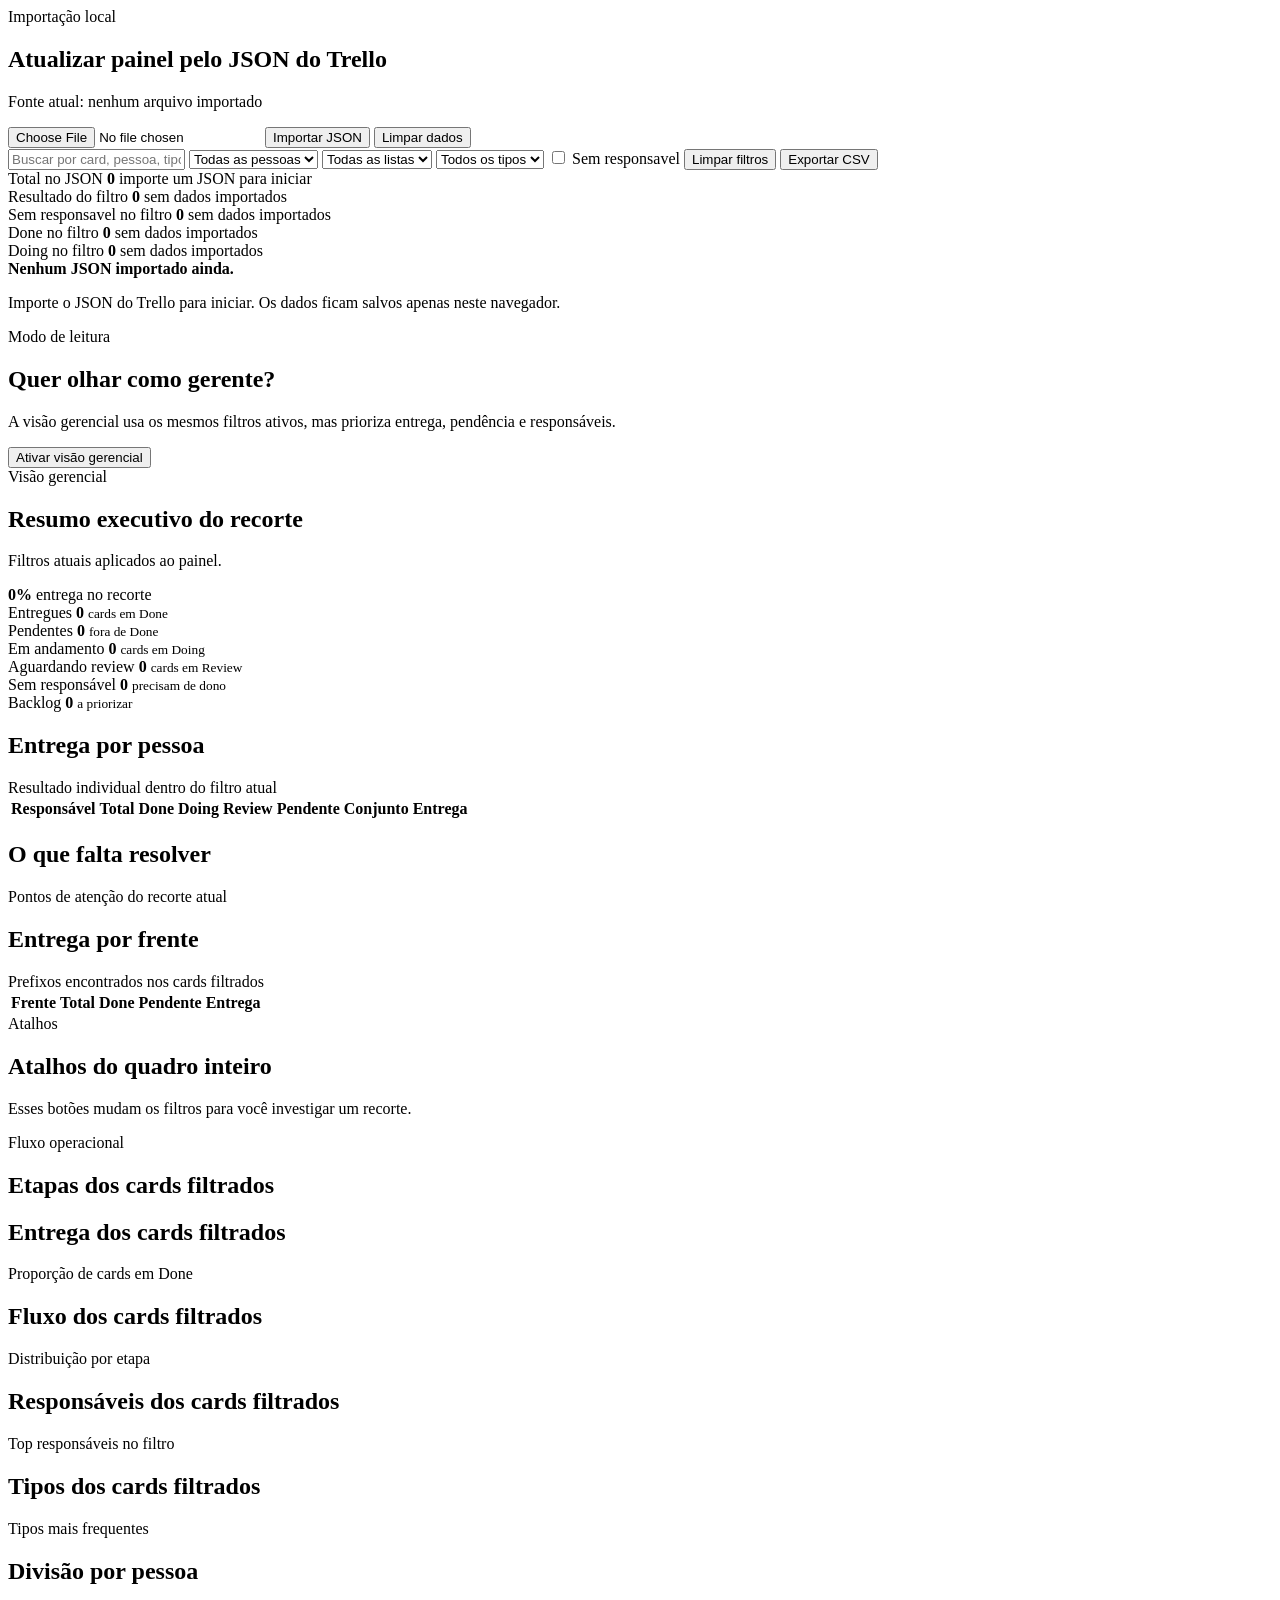
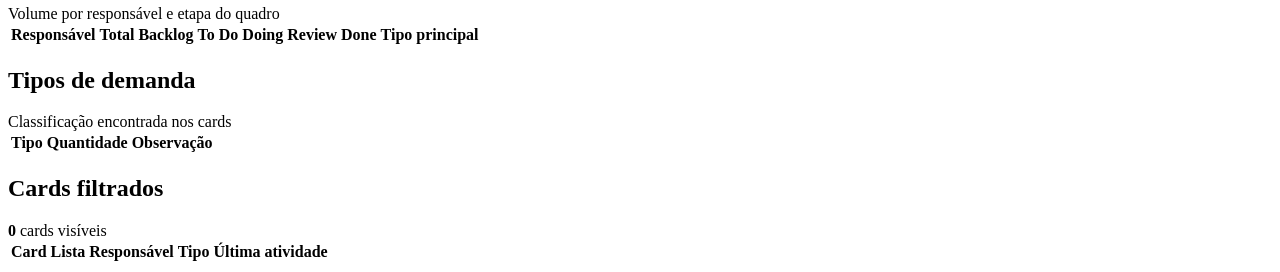
==== commit e146a3bc: "fix(dashboard): clarify shared person metrics" ====
--- a/trace-app/src/main/resources/templates/home/index.html
+++ b/trace-app/src/main/resources/templates/home/index.html
@@ -154,6 +154,7 @@
                             <th>Doing</th>
                             <th>Review</th>
                             <th>Pendente</th>
+                            <th>Conjunto</th>
                             <th>Entrega</th>
                         </tr>
                         </thead>
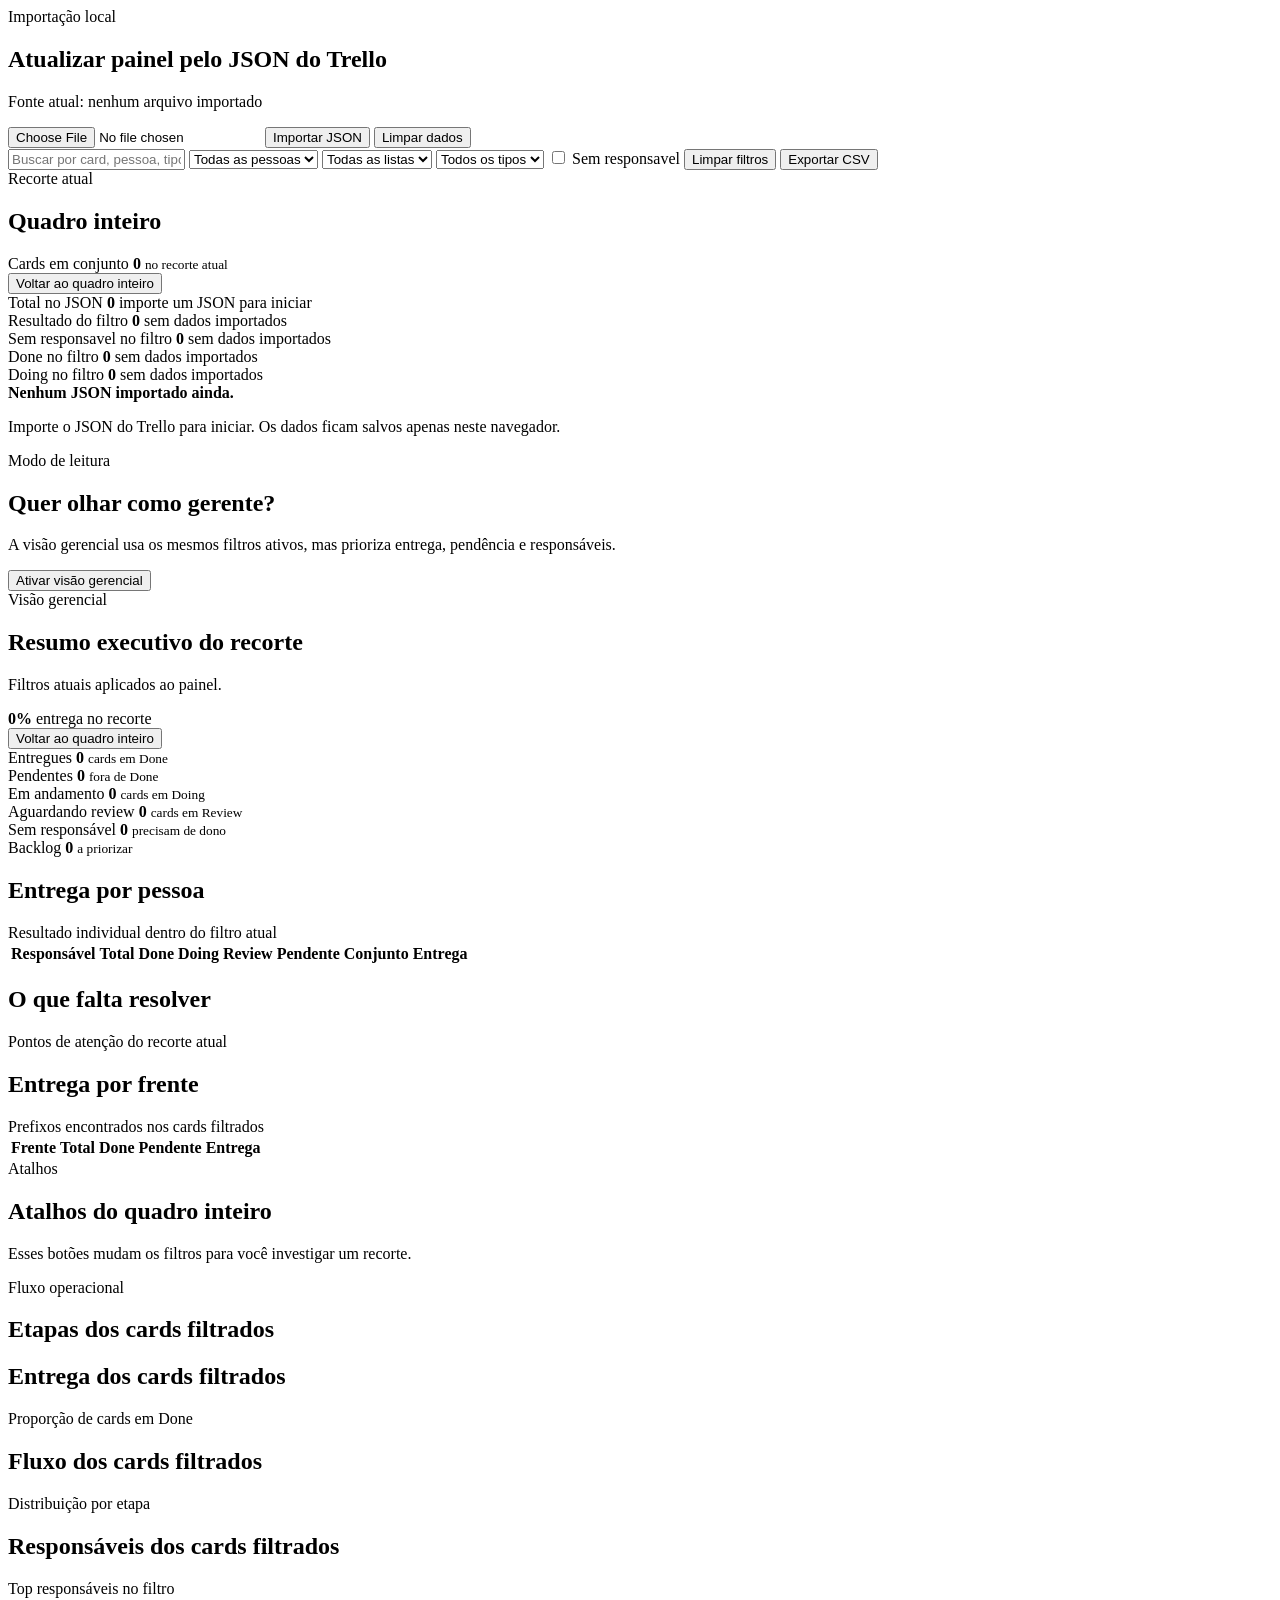
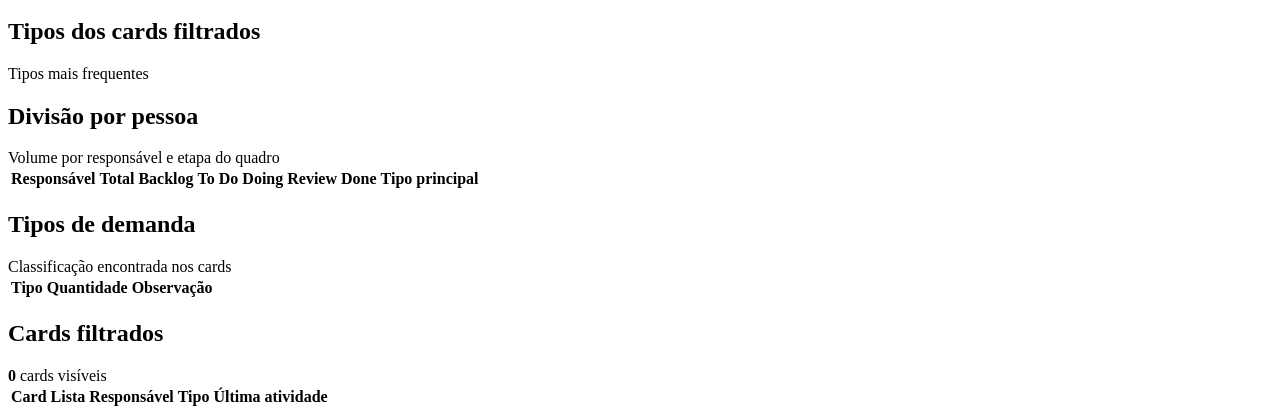
==== commit 19b9cb3f: "feat(dashboard): clarify active filter scope" ====
--- a/trace-app/src/main/resources/templates/home/index.html
+++ b/trace-app/src/main/resources/templates/home/index.html
@@ -49,6 +49,22 @@
         <button id="exportCsv" class="secondary-button" type="button">Exportar CSV</button>
     </section>
 
+    <section id="activeFilterPanel" class="active-filter-panel hidden">
+        <div>
+            <span class="section-kicker">Recorte atual</span>
+            <h2 id="activeFilterTitle">Quadro inteiro</h2>
+            <div id="activeFilterChips" class="filter-chip-list"></div>
+        </div>
+        <div class="active-filter-actions">
+            <div id="sharedIndicator" class="shared-indicator">
+                <span>Cards em conjunto</span>
+                <strong>0</strong>
+                <small>no recorte atual</small>
+            </div>
+            <button id="clearScope" class="secondary-button" type="button">Voltar ao quadro inteiro</button>
+        </div>
+    </section>
+
     <section class="summary-grid">
         <article class="summary-card" data-summary="Total no JSON">
             <span class="summary-label">Total no JSON</span>
@@ -103,6 +119,7 @@
                     <strong id="managerDeliveryPercent">0%</strong>
                     <span>entrega no recorte</span>
                 </div>
+                <button id="managerClearScope" class="secondary-button" type="button">Voltar ao quadro inteiro</button>
             </section>
 
             <section class="manager-kpi-grid">
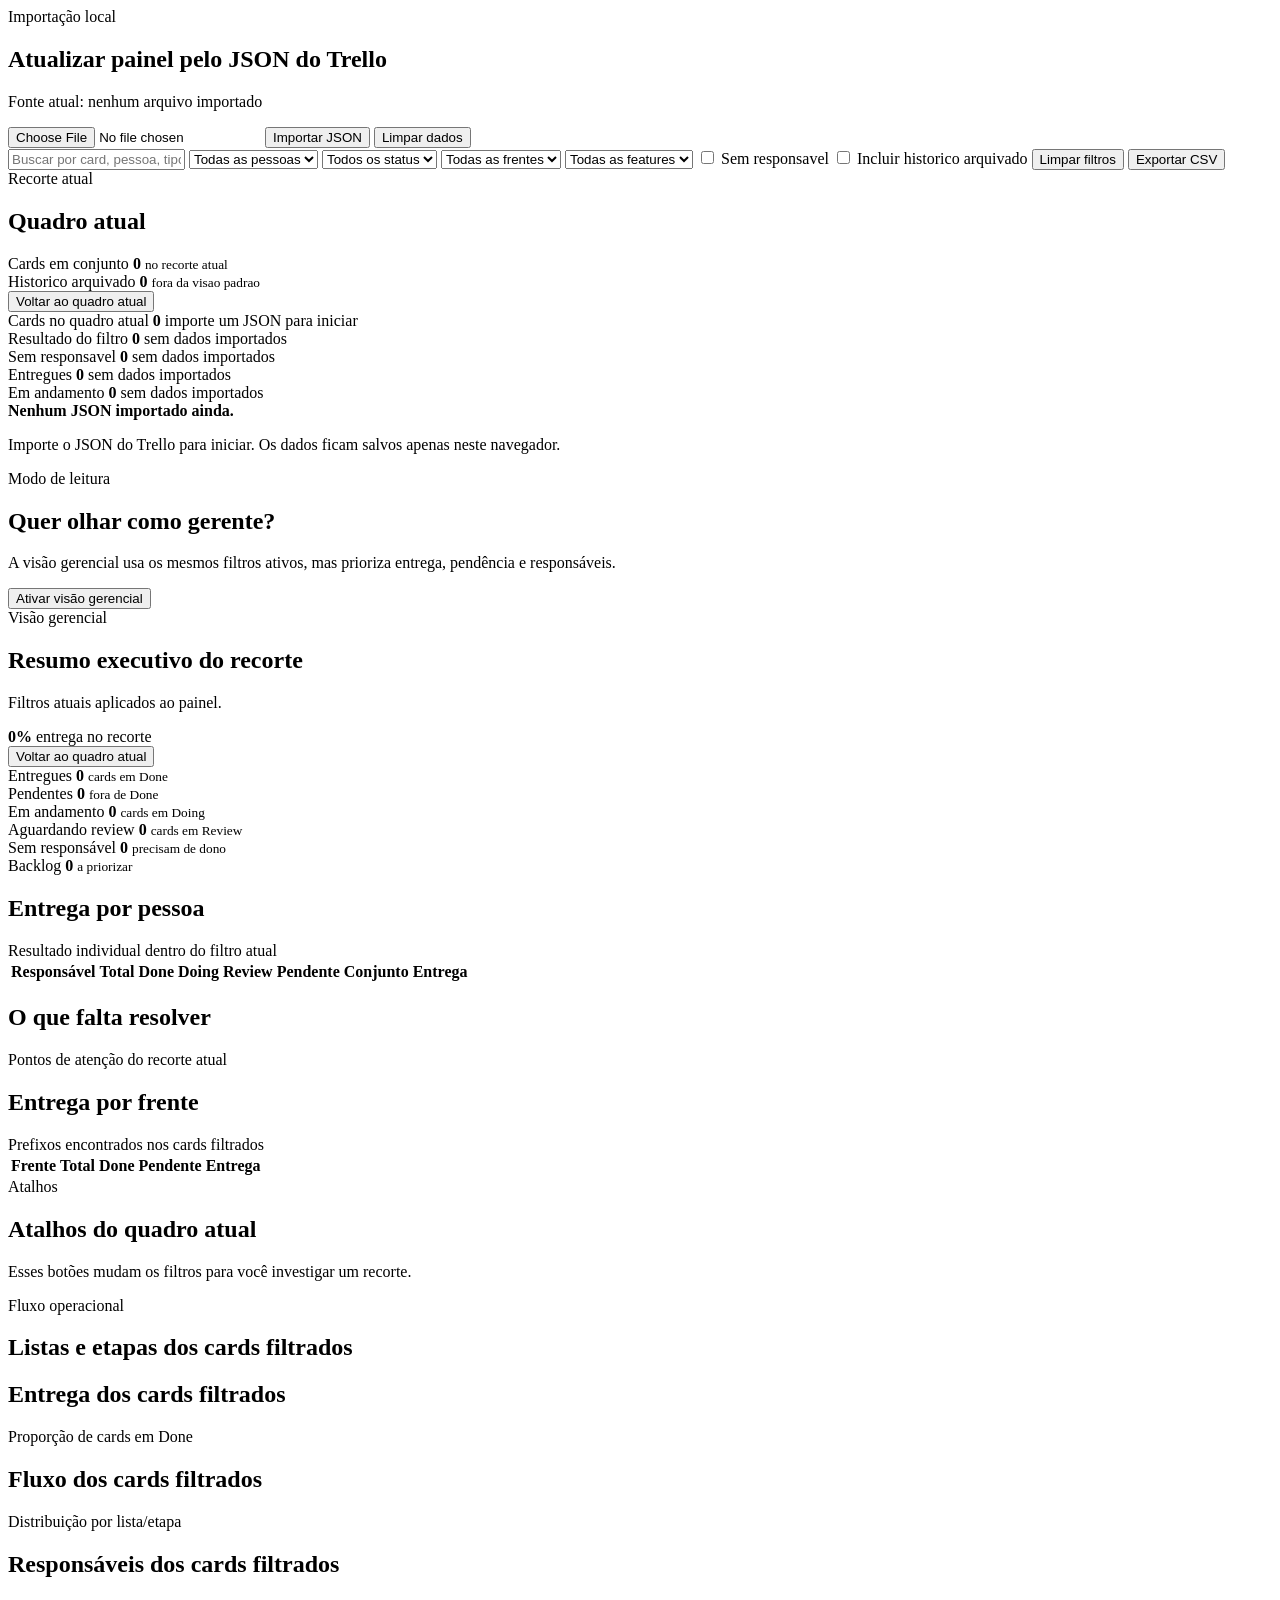
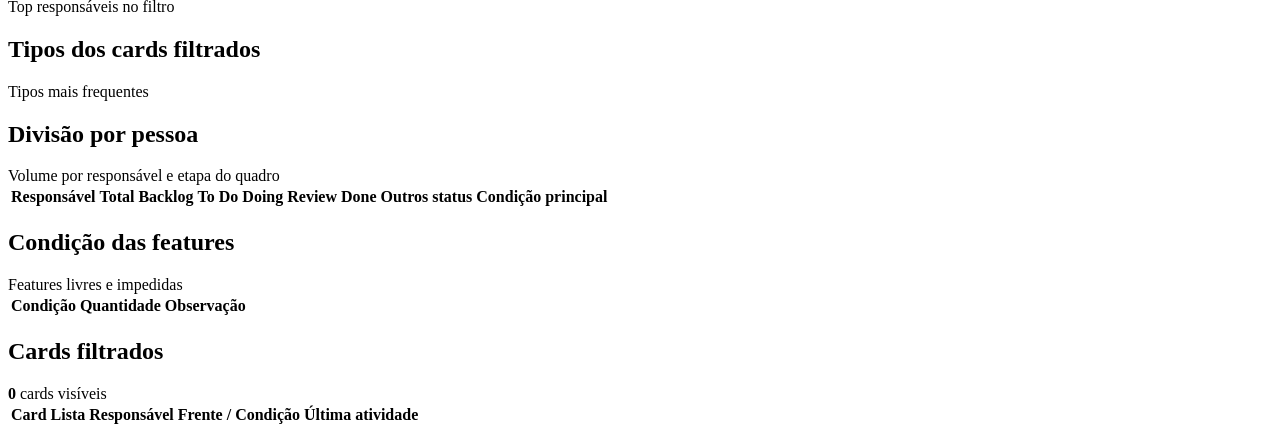
==== commit 4de78295: "feat(dashboard): simplify trello board classification" ====
--- a/trace-app/src/main/resources/templates/home/index.html
+++ b/trace-app/src/main/resources/templates/home/index.html
@@ -36,15 +36,22 @@
             <option value="">Todas as pessoas</option>
         </select>
         <select id="listFilter" class="filter-input">
-            <option value="">Todas as listas</option>
+            <option value="">Todos os status</option>
         </select>
-        <select id="typeFilter" class="filter-input">
-            <option value="">Todos os tipos</option>
+        <select id="frontFilter" class="filter-input">
+            <option value="">Todas as frentes</option>
+        </select>
+        <select id="conditionFilter" class="filter-input">
+            <option value="">Todas as features</option>
         </select>
         <label class="checkbox-filter">
             <input id="withoutOwnerFilter" type="checkbox">
             Sem responsavel
         </label>
+        <label class="checkbox-filter">
+            <input id="includeArchivedFilter" type="checkbox">
+            Incluir historico arquivado
+        </label>
         <button id="clearFilters" class="secondary-button" type="button">Limpar filtros</button>
         <button id="exportCsv" class="secondary-button" type="button">Exportar CSV</button>
     </section>
@@ -52,7 +59,7 @@
     <section id="activeFilterPanel" class="active-filter-panel hidden">
         <div>
             <span class="section-kicker">Recorte atual</span>
-            <h2 id="activeFilterTitle">Quadro inteiro</h2>
+            <h2 id="activeFilterTitle">Quadro atual</h2>
             <div id="activeFilterChips" class="filter-chip-list"></div>
         </div>
         <div class="active-filter-actions">
@@ -61,13 +68,18 @@
                 <strong>0</strong>
                 <small>no recorte atual</small>
             </div>
-            <button id="clearScope" class="secondary-button" type="button">Voltar ao quadro inteiro</button>
+            <div id="archivedIndicator" class="shared-indicator">
+                <span>Historico arquivado</span>
+                <strong>0</strong>
+                <small>fora da visao padrao</small>
+            </div>
+            <button id="clearScope" class="secondary-button" type="button">Voltar ao quadro atual</button>
         </div>
     </section>
 
     <section class="summary-grid">
-        <article class="summary-card" data-summary="Total no JSON">
-            <span class="summary-label">Total no JSON</span>
+        <article class="summary-card" data-summary="Cards no quadro atual">
+            <span class="summary-label">Cards no quadro atual</span>
             <strong class="summary-value">0</strong>
             <span class="summary-note">importe um JSON para iniciar</span>
         </article>
@@ -76,18 +88,18 @@
             <strong class="summary-value">0</strong>
             <span class="summary-note">sem dados importados</span>
         </article>
-        <article class="summary-card neutral" data-summary="Sem responsavel no filtro">
-            <span class="summary-label">Sem responsavel no filtro</span>
+        <article class="summary-card neutral" data-summary="Sem responsavel">
+            <span class="summary-label">Sem responsavel</span>
             <strong class="summary-value">0</strong>
             <span class="summary-note">sem dados importados</span>
         </article>
-        <article class="summary-card neutral" data-summary="Done no filtro">
-            <span class="summary-label">Done no filtro</span>
+        <article class="summary-card neutral" data-summary="Entregues">
+            <span class="summary-label">Entregues</span>
             <strong class="summary-value">0</strong>
             <span class="summary-note">sem dados importados</span>
         </article>
-        <article class="summary-card neutral" data-summary="Doing no filtro">
-            <span class="summary-label">Doing no filtro</span>
+        <article class="summary-card neutral" data-summary="Em andamento">
+            <span class="summary-label">Em andamento</span>
             <strong class="summary-value">0</strong>
             <span class="summary-note">sem dados importados</span>
         </article>
@@ -119,7 +131,7 @@
                     <strong id="managerDeliveryPercent">0%</strong>
                     <span>entrega no recorte</span>
                 </div>
-                <button id="managerClearScope" class="secondary-button" type="button">Voltar ao quadro inteiro</button>
+                <button id="managerClearScope" class="secondary-button" type="button">Voltar ao quadro atual</button>
             </section>
 
             <section class="manager-kpi-grid">
@@ -214,7 +226,7 @@
             <section class="action-panel">
                 <div>
                     <span class="section-kicker">Atalhos</span>
-                    <h2>Atalhos do quadro inteiro</h2>
+                    <h2>Atalhos do quadro atual</h2>
                     <p>Esses bot&otilde;es mudam os filtros para voc&ecirc; investigar um recorte.</p>
                 </div>
                 <div id="actionList" class="quick-action-list"></div>
@@ -222,7 +234,7 @@
 
             <section class="section-heading">
                 <span class="section-kicker">Fluxo operacional</span>
-                <h2>Etapas dos cards filtrados</h2>
+                <h2>Listas e etapas dos cards filtrados</h2>
             </section>
 
             <section id="workflowGrid" class="workflow-grid"></section>
@@ -239,7 +251,7 @@
                 <section class="panel chart-panel">
                     <div class="panel-header">
                         <h2>Fluxo dos cards filtrados</h2>
-                        <span>Distribui&ccedil;&atilde;o por etapa</span>
+                        <span>Distribui&ccedil;&atilde;o por lista/etapa</span>
                     </div>
                     <div id="stageChart" class="bar-chart"></div>
                 </section>
@@ -278,7 +290,8 @@
                             <th>Doing</th>
                             <th>Review</th>
                             <th>Done</th>
-                            <th>Tipo principal</th>
+                            <th>Outros status</th>
+                            <th>Condi&ccedil;&atilde;o principal</th>
                         </tr>
                         </thead>
                         <tbody id="personWorkloadBody"></tbody>
@@ -287,14 +300,14 @@
 
                 <section class="panel">
                     <div class="panel-header">
-                        <h2>Tipos de demanda</h2>
-                        <span>Classifica&ccedil;&atilde;o encontrada nos cards</span>
+                        <h2>Condi&ccedil;&atilde;o das features</h2>
+                        <span>Features livres e impedidas</span>
                     </div>
 
                     <table class="data-table compact">
                         <thead>
                         <tr>
-                            <th>Tipo</th>
+                            <th>Condi&ccedil;&atilde;o</th>
                             <th>Quantidade</th>
                             <th>Observa&ccedil;&atilde;o</th>
                         </tr>
@@ -317,7 +330,7 @@
                             <th>Card</th>
                             <th>Lista</th>
                             <th>Respons&aacute;vel</th>
-                            <th>Tipo</th>
+                            <th>Frente / Condi&ccedil;&atilde;o</th>
                             <th>&Uacute;ltima atividade</th>
                         </tr>
                         </thead>
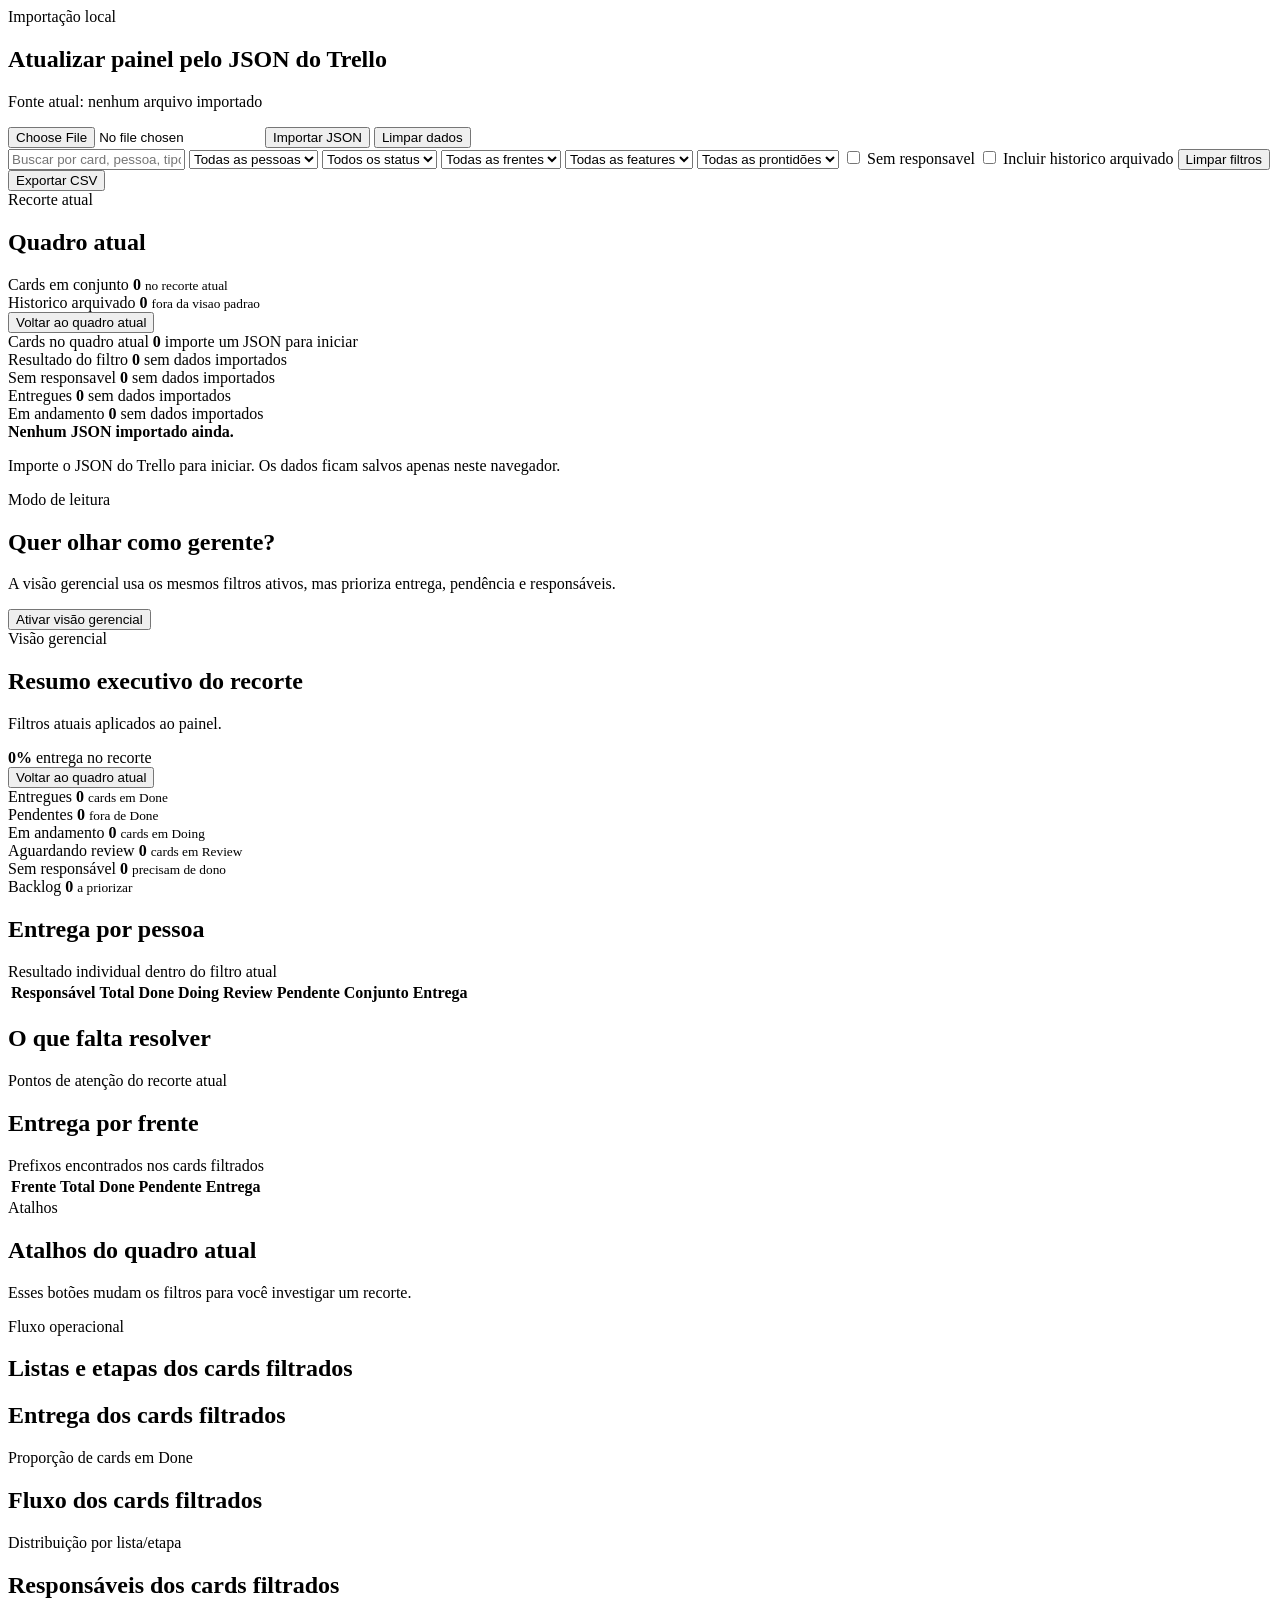
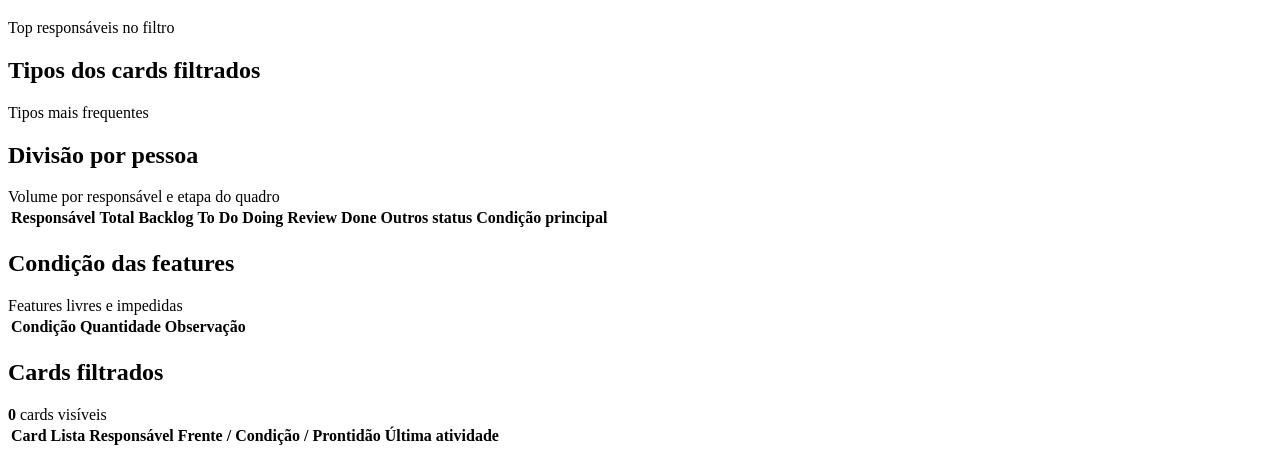
==== commit 2a19a7dc: "feat(dashboard): add ready for dev filter" ====
--- a/trace-app/src/main/resources/templates/home/index.html
+++ b/trace-app/src/main/resources/templates/home/index.html
@@ -43,6 +43,9 @@
         </select>
         <select id="conditionFilter" class="filter-input">
             <option value="">Todas as features</option>
+        </select>
+        <select id="readinessFilter" class="filter-input">
+            <option value="">Todas as prontid&otilde;es</option>
         </select>
         <label class="checkbox-filter">
             <input id="withoutOwnerFilter" type="checkbox">
@@ -330,7 +333,7 @@
                             <th>Card</th>
                             <th>Lista</th>
                             <th>Respons&aacute;vel</th>
-                            <th>Frente / Condi&ccedil;&atilde;o</th>
+                            <th>Frente / Condi&ccedil;&atilde;o / Prontid&atilde;o</th>
                             <th>&Uacute;ltima atividade</th>
                         </tr>
                         </thead>
